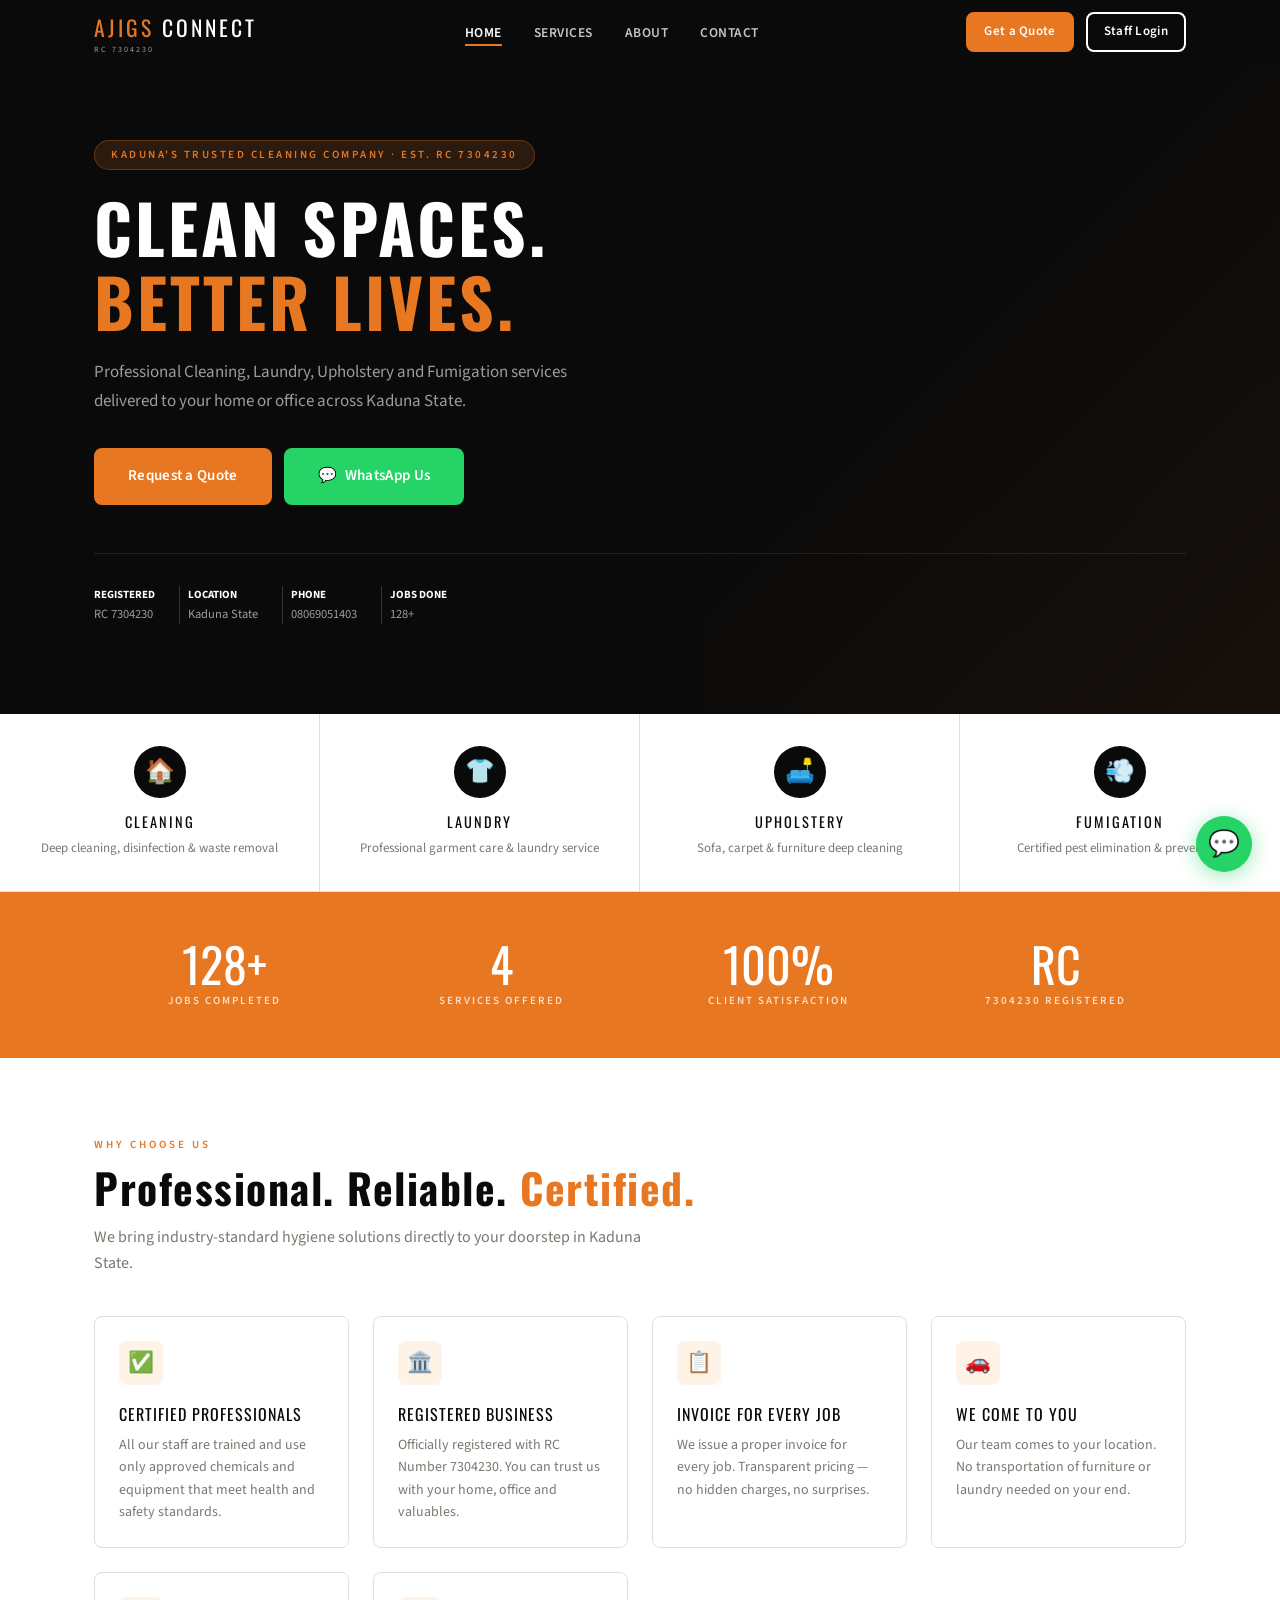
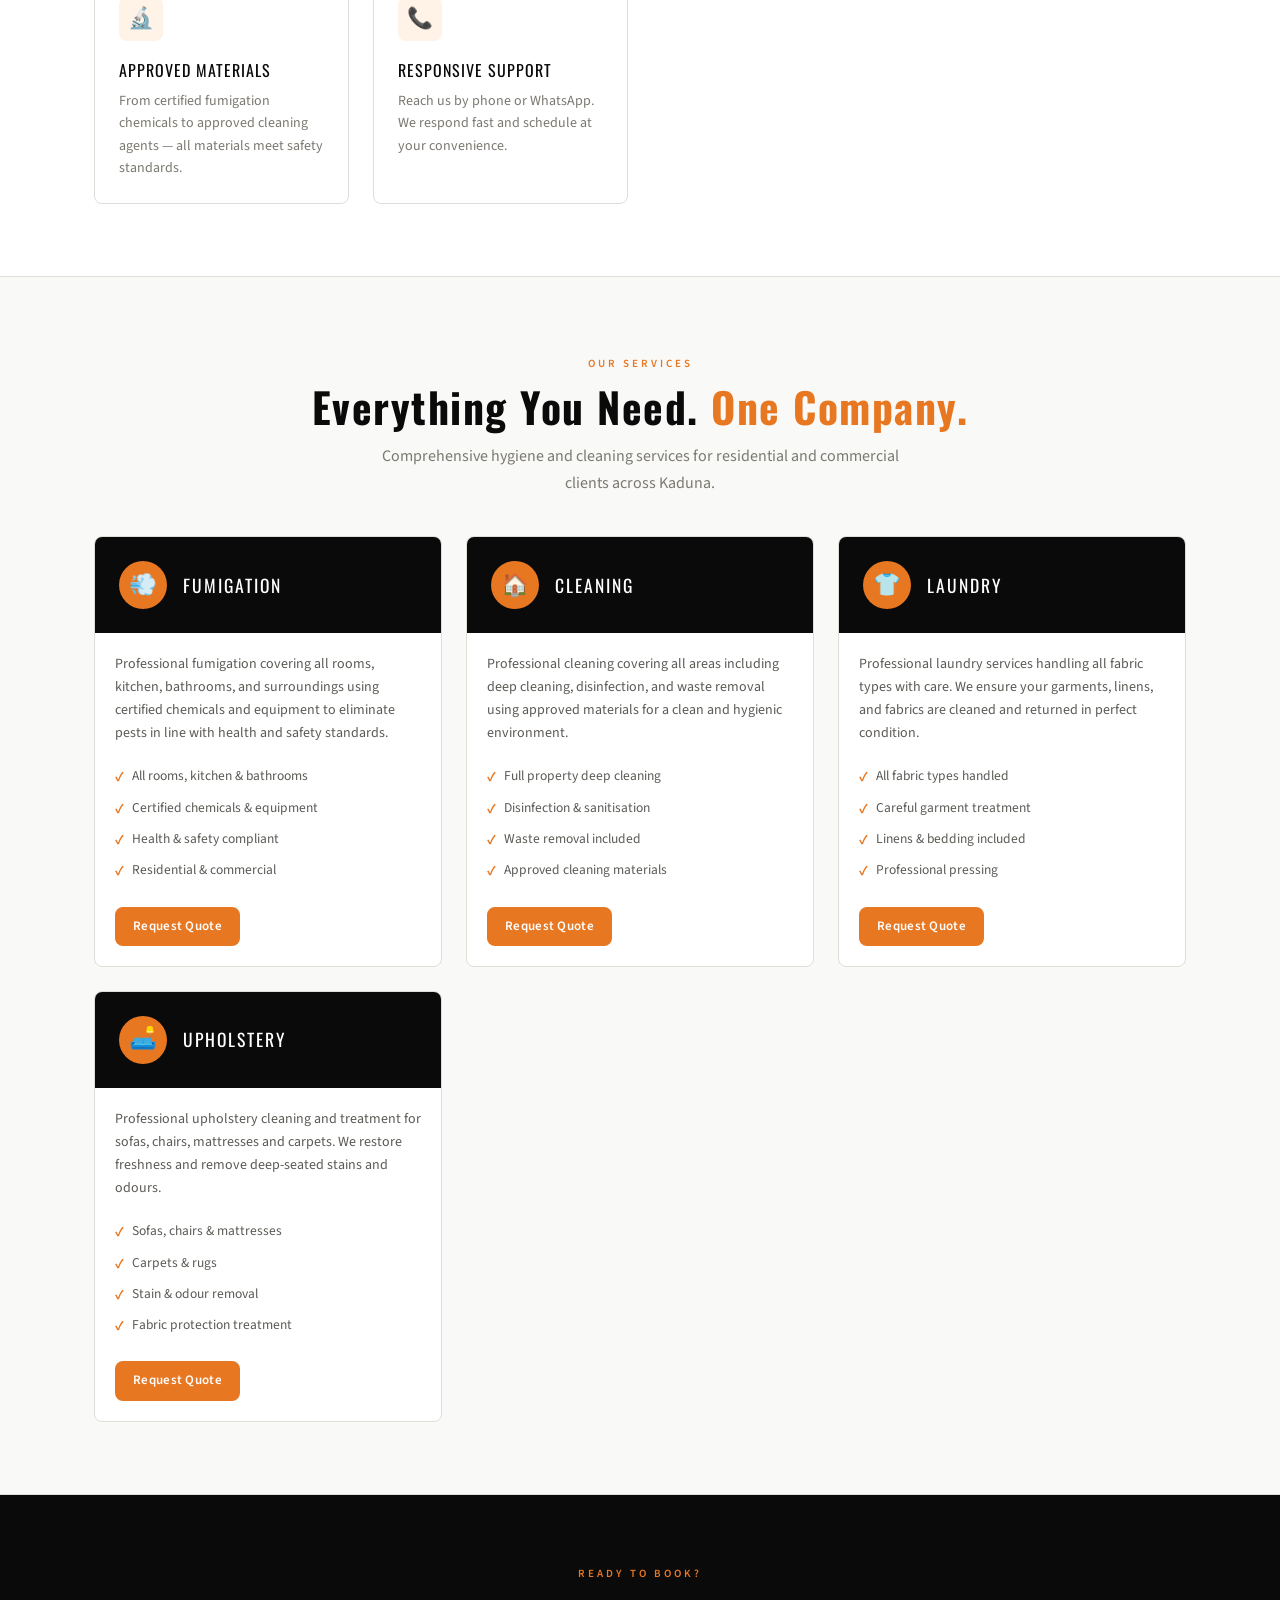
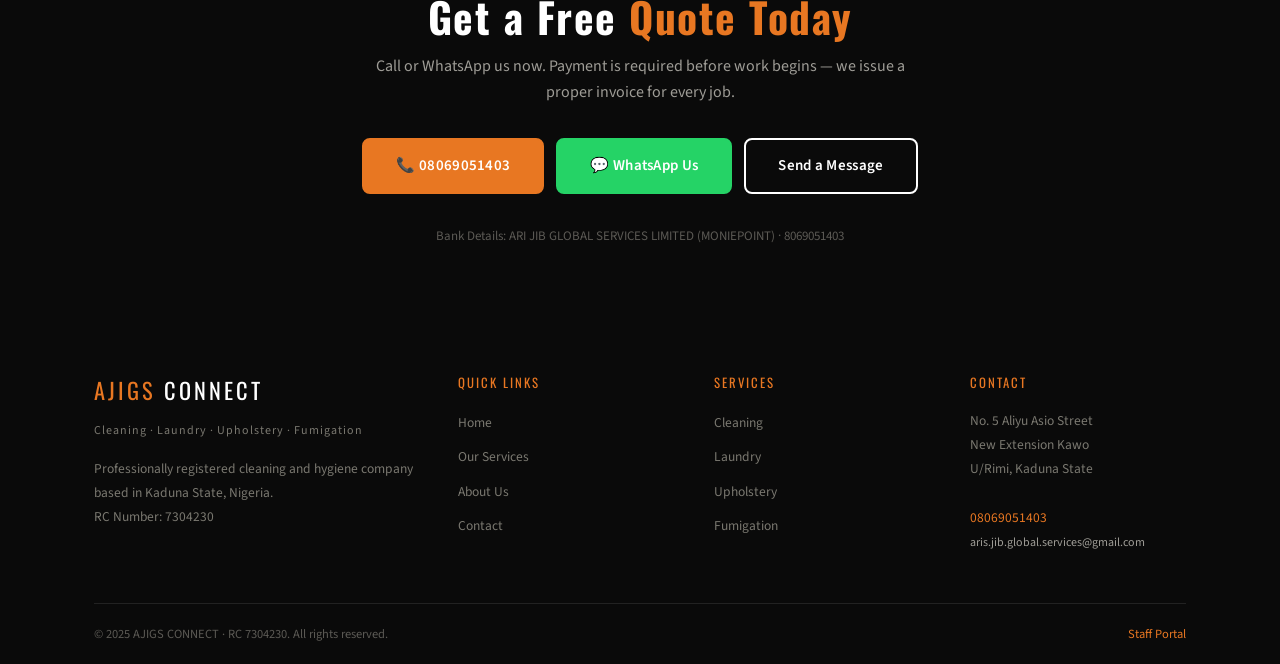
==== index.html @ ed9589b8 "Initial deployment - AJIGS CONNECT full webapp" ====
<!DOCTYPE html>
<html lang="en">
<head>
  <meta charset="UTF-8" />
  <meta name="viewport" content="width=device-width, initial-scale=1.0" />
  <title>AJIGS CONNECT — Cleaning, Laundry, Upholstery & Fumigation | Kaduna</title>
  <meta name="description" content="AJIGS CONNECT — Professional Cleaning, Laundry, Upholstery and Fumigation services in Kaduna State. RC 7304230. Call 08069051403." />
  <meta name="theme-color" content="#0a0a0a" />
  <link rel="manifest" href="manifest.json" />
  <link rel="icon" type="image/png" href="assets/icon-192.png" />
  <link rel="apple-touch-icon" href="assets/icon-192.png" />
  <link rel="stylesheet" href="css/style.css" />
</head>
<body>

  <!-- ===== NAVBAR ===== -->
  <nav class="navbar" id="navbar">
    <div class="navbar-inner">
      <a href="index.html" class="navbar-brand">
        <span>AJIGS</span> CONNECT
        <small>RC 7304230</small>
      </a>
      <ul class="nav-links">
        <li><a href="index.html" class="active">Home</a></li>
        <li><a href="services.html">Services</a></li>
        <li><a href="about.html">About</a></li>
        <li><a href="contact.html">Contact</a></li>
      </ul>
      <div class="nav-actions">
        <a href="contact.html" class="btn btn-primary btn-sm">Get a Quote</a>
        <a href="login.html" class="btn btn-outline btn-sm">Staff Login</a>
      </div>
      <button class="hamburger" id="hamburger" aria-label="Open menu">
        <span></span><span></span><span></span>
      </button>
    </div>
  </nav>

  <!-- Mobile Menu -->
  <div class="mobile-menu" id="mobileMenu">
    <ul>
      <li><a href="index.html">Home</a></li>
      <li><a href="services.html">Services</a></li>
      <li><a href="about.html">About Us</a></li>
      <li><a href="contact.html">Contact</a></li>
      <li><a href="login.html">Staff Login</a></li>
    </ul>
    <div style="margin-top:1.5rem;display:flex;gap:.75rem;flex-wrap:wrap;">
      <a href="contact.html" class="btn btn-primary btn-sm">Get a Quote</a>
      <a href="https://wa.me/2348069051403?text=Hello%20AJIGS%20CONNECT%2C%20I%20need%20a%20quote" class="btn btn-wa btn-sm" target="_blank">WhatsApp Us</a>
    </div>
  </div>

  <!-- ===== HERO ===== -->
  <section class="hero">
    <div class="container">
      <div class="hero-eyebrow">Kaduna's Trusted Cleaning Company · Est. RC 7304230</div>
      <h1>CLEAN SPACES.<br><span>BETTER LIVES.</span></h1>
      <p>Professional Cleaning, Laundry, Upholstery and Fumigation services delivered to your home or office across Kaduna State.</p>
      <div class="hero-actions">
        <a href="contact.html" class="btn btn-primary btn-lg">Request a Quote</a>
        <a href="https://wa.me/2348069051403?text=Hello%20AJIGS%20CONNECT%2C%20I%20need%20a%20quote%20for%20your%20services" class="btn btn-wa btn-lg" target="_blank">
          <span>💬</span> WhatsApp Us
        </a>
      </div>
      <div class="hero-badge">
        <div class="hero-badge-item">
          <div><strong>REGISTERED</strong>RC 7304230</div>
        </div>
        <div class="hero-badge-item">
          <div><strong>LOCATION</strong>Kaduna State</div>
        </div>
        <div class="hero-badge-item">
          <div><strong>PHONE</strong>08069051403</div>
        </div>
        <div class="hero-badge-item">
          <div><strong>JOBS DONE</strong>128+</div>
        </div>
      </div>
    </div>
  </section>

  <!-- ===== SERVICES STRIP ===== -->
  <div class="services-strip">
    <a href="services.html" class="strip-item">
      <div class="strip-icon">🏠</div>
      <div class="strip-name">CLEANING</div>
      <div class="strip-desc">Deep cleaning, disinfection & waste removal</div>
    </a>
    <a href="services.html" class="strip-item">
      <div class="strip-icon">👕</div>
      <div class="strip-name">LAUNDRY</div>
      <div class="strip-desc">Professional garment care & laundry service</div>
    </a>
    <a href="services.html" class="strip-item">
      <div class="strip-icon">🛋️</div>
      <div class="strip-name">UPHOLSTERY</div>
      <div class="strip-desc">Sofa, carpet & furniture deep cleaning</div>
    </a>
    <a href="services.html" class="strip-item">
      <div class="strip-icon">💨</div>
      <div class="strip-name">FUMIGATION</div>
      <div class="strip-desc">Certified pest elimination & prevention</div>
    </a>
  </div>

  <!-- ===== STATS BAR ===== -->
  <div class="stats-bar">
    <div class="container">
      <div class="stats-grid">
        <div class="stat-item">
          <div class="stat-num" data-count="128">0</div>
          <div class="stat-label">Jobs Completed</div>
        </div>
        <div class="stat-item">
          <div class="stat-num">4</div>
          <div class="stat-label">Services Offered</div>
        </div>
        <div class="stat-item">
          <div class="stat-num">100%</div>
          <div class="stat-label">Client Satisfaction</div>
        </div>
        <div class="stat-item">
          <div class="stat-num">RC</div>
          <div class="stat-label">7304230 Registered</div>
        </div>
      </div>
    </div>
  </div>

  <!-- ===== WHY CHOOSE US ===== -->
  <section class="section">
    <div class="container">
      <div class="section-eyebrow">Why Choose Us</div>
      <h2 class="section-heading">Professional. Reliable. <span>Certified.</span></h2>
      <p class="section-sub">We bring industry-standard hygiene solutions directly to your doorstep in Kaduna State.</p>
      <div class="why-grid">
        <div class="why-card">
          <div class="why-icon">✅</div>
          <div class="why-title">CERTIFIED PROFESSIONALS</div>
          <p class="why-desc">All our staff are trained and use only approved chemicals and equipment that meet health and safety standards.</p>
        </div>
        <div class="why-card">
          <div class="why-icon">🏛️</div>
          <div class="why-title">REGISTERED BUSINESS</div>
          <p class="why-desc">Officially registered with RC Number 7304230. You can trust us with your home, office and valuables.</p>
        </div>
        <div class="why-card">
          <div class="why-icon">📋</div>
          <div class="why-title">INVOICE FOR EVERY JOB</div>
          <p class="why-desc">We issue a proper invoice for every job. Transparent pricing — no hidden charges, no surprises.</p>
        </div>
        <div class="why-card">
          <div class="why-icon">🚗</div>
          <div class="why-title">WE COME TO YOU</div>
          <p class="why-desc">Our team comes to your location. No transportation of furniture or laundry needed on your end.</p>
        </div>
        <div class="why-card">
          <div class="why-icon">🔬</div>
          <div class="why-title">APPROVED MATERIALS</div>
          <p class="why-desc">From certified fumigation chemicals to approved cleaning agents — all materials meet safety standards.</p>
        </div>
        <div class="why-card">
          <div class="why-icon">📞</div>
          <div class="why-title">RESPONSIVE SUPPORT</div>
          <p class="why-desc">Reach us by phone or WhatsApp. We respond fast and schedule at your convenience.</p>
        </div>
      </div>
    </div>
  </section>

  <!-- ===== SERVICES OVERVIEW ===== -->
  <section class="section" style="background:var(--gray-50);border-top:1px solid var(--gray-200);border-bottom:1px solid var(--gray-200);">
    <div class="container">
      <div class="text-center">
        <div class="section-eyebrow">Our Services</div>
        <h2 class="section-heading">Everything You Need. <span>One Company.</span></h2>
        <p class="section-sub centered">Comprehensive hygiene and cleaning services for residential and commercial clients across Kaduna.</p>
      </div>
      <div class="services-detail-grid">
        <div class="service-card">
          <div class="service-card-top">
            <div class="service-card-icon">💨</div>
            <div class="service-card-name">FUMIGATION</div>
          </div>
          <div class="service-card-body">
            <p>Professional fumigation covering all rooms, kitchen, bathrooms, and surroundings using certified chemicals and equipment to eliminate pests in line with health and safety standards.</p>
            <ul class="service-includes">
              <li>All rooms, kitchen & bathrooms</li>
              <li>Certified chemicals & equipment</li>
              <li>Health & safety compliant</li>
              <li>Residential & commercial</li>
            </ul>
            <a href="contact.html" class="btn btn-primary btn-sm">Request Quote</a>
          </div>
        </div>
        <div class="service-card">
          <div class="service-card-top">
            <div class="service-card-icon">🏠</div>
            <div class="service-card-name">CLEANING</div>
          </div>
          <div class="service-card-body">
            <p>Professional cleaning covering all areas including deep cleaning, disinfection, and waste removal using approved materials for a clean and hygienic environment.</p>
            <ul class="service-includes">
              <li>Full property deep cleaning</li>
              <li>Disinfection & sanitisation</li>
              <li>Waste removal included</li>
              <li>Approved cleaning materials</li>
            </ul>
            <a href="contact.html" class="btn btn-primary btn-sm">Request Quote</a>
          </div>
        </div>
        <div class="service-card">
          <div class="service-card-top">
            <div class="service-card-icon">👕</div>
            <div class="service-card-name">LAUNDRY</div>
          </div>
          <div class="service-card-body">
            <p>Professional laundry services handling all fabric types with care. We ensure your garments, linens, and fabrics are cleaned and returned in perfect condition.</p>
            <ul class="service-includes">
              <li>All fabric types handled</li>
              <li>Careful garment treatment</li>
              <li>Linens & bedding included</li>
              <li>Professional pressing</li>
            </ul>
            <a href="contact.html" class="btn btn-primary btn-sm">Request Quote</a>
          </div>
        </div>
        <div class="service-card">
          <div class="service-card-top">
            <div class="service-card-icon">🛋️</div>
            <div class="service-card-name">UPHOLSTERY</div>
          </div>
          <div class="service-card-body">
            <p>Professional upholstery cleaning and treatment for sofas, chairs, mattresses and carpets. We restore freshness and remove deep-seated stains and odours.</p>
            <ul class="service-includes">
              <li>Sofas, chairs & mattresses</li>
              <li>Carpets & rugs</li>
              <li>Stain & odour removal</li>
              <li>Fabric protection treatment</li>
            </ul>
            <a href="contact.html" class="btn btn-primary btn-sm">Request Quote</a>
          </div>
        </div>
      </div>
    </div>
  </section>

  <!-- ===== CTA BANNER ===== -->
  <section style="background:var(--black);padding:64px 0;">
    <div class="container text-center">
      <div class="section-eyebrow">Ready to Book?</div>
      <h2 class="section-heading" style="color:var(--white);">Get a Free <span>Quote Today</span></h2>
      <p class="section-sub centered" style="color:var(--gray-400);">Call or WhatsApp us now. Payment is required before work begins — we issue a proper invoice for every job.</p>
      <div style="display:flex;gap:12px;justify-content:center;flex-wrap:wrap;margin-top:2rem;">
        <a href="tel:08069051403" class="btn btn-primary btn-lg">📞 08069051403</a>
        <a href="https://wa.me/2348069051403?text=Hello%20AJIGS%20CONNECT%2C%20I%20need%20a%20quote" class="btn btn-wa btn-lg" target="_blank">💬 WhatsApp Us</a>
        <a href="contact.html" class="btn btn-outline btn-lg">Send a Message</a>
      </div>
      <div style="margin-top:2rem;font-size:13px;color:var(--gray-600);">
        Bank Details: ARI JIB GLOBAL SERVICES LIMITED (MONIEPOINT) · 8069051403
      </div>
    </div>
  </section>

  <!-- ===== FOOTER ===== -->
  <footer class="footer">
    <div class="container">
      <div class="footer-grid">
        <div>
          <div class="footer-brand"><span>AJIGS</span> CONNECT</div>
          <div class="footer-tagline">Cleaning · Laundry · Upholstery · Fumigation</div>
          <div class="footer-body">
            Professionally registered cleaning and hygiene company based in Kaduna State, Nigeria.<br>
            RC Number: 7304230
          </div>
        </div>
        <div>
          <div class="footer-title">Quick Links</div>
          <ul class="footer-links">
            <li><a href="index.html">Home</a></li>
            <li><a href="services.html">Our Services</a></li>
            <li><a href="about.html">About Us</a></li>
            <li><a href="contact.html">Contact</a></li>
          </ul>
        </div>
        <div>
          <div class="footer-title">Services</div>
          <ul class="footer-links">
            <li><a href="services.html">Cleaning</a></li>
            <li><a href="services.html">Laundry</a></li>
            <li><a href="services.html">Upholstery</a></li>
            <li><a href="services.html">Fumigation</a></li>
          </ul>
        </div>
        <div>
          <div class="footer-title">Contact</div>
          <div class="footer-body">
            No. 5 Aliyu Asio Street<br>
            New Extension Kawo<br>
            U/Rimi, Kaduna State<br><br>
            <a href="tel:08069051403" style="color:var(--orange);">08069051403</a><br>
            <a href="mailto:aris.jib.global.services@gmail.com" style="color:var(--gray-400);font-size:12px;">aris.jib.global.services@gmail.com</a>
          </div>
        </div>
      </div>
      <div class="footer-bottom">
        <span>© 2025 AJIGS CONNECT · RC 7304230. All rights reserved.</span>
        <span><a href="login.html">Staff Portal</a></span>
      </div>
    </div>
  </footer>

  <!-- WhatsApp FAB -->
  <a href="https://wa.me/2348069051403?text=Hello%20AJIGS%20CONNECT%2C%20I%20need%20a%20quote%20for%20your%20services" class="wa-fab" target="_blank" title="Chat on WhatsApp">💬</a>

  <script src="js/main.js"></script>
  <script src="js/pwa.js"></script>
</body>
</html>
---- css/style.css ----
/* =============================================
   AJIGS CONNECT — style.css
   Public Website Styles
   ============================================= */

@import url('https://fonts.googleapis.com/css2?family=Oswald:wght@400;500;600;700&family=Source+Sans+3:ital,wght@0,300;0,400;0,600;1,400&display=swap');

/* ---- RESET & ROOT ---- */
*, *::before, *::after { margin: 0; padding: 0; box-sizing: border-box; }

:root {
  --black:        #0a0a0a;
  --white:        #ffffff;
  --orange:       #E87722;
  --orange-dark:  #C4611A;
  --orange-light: #FFF3E8;
  --orange-mid:   #FAD4AD;
  --gray-50:      #f9f9f8;
  --gray-100:     #f0efec;
  --gray-200:     #e0ded8;
  --gray-300:     #c8c6bf;
  --gray-400:     #9e9c96;
  --gray-500:     #7a7870;
  --gray-600:     #5c5a55;
  --gray-800:     #2c2b28;
  --success:      #2d7a3a;
  --font-head:    'Oswald', sans-serif;
  --font-body:    'Source Sans 3', sans-serif;
  --radius:       8px;
  --shadow:       0 2px 12px rgba(0,0,0,.08);
  --shadow-lg:    0 8px 32px rgba(0,0,0,.12);
}

html { scroll-behavior: smooth; }

body {
  font-family: var(--font-body);
  background: var(--white);
  color: var(--black);
  font-size: 16px;
  line-height: 1.65;
}

a { color: inherit; text-decoration: none; }
img { display: block; max-width: 100%; }
button { cursor: pointer; border: none; outline: none; font-family: var(--font-body); }

/* ---- UTILITIES ---- */
.container { max-width: 1140px; margin: 0 auto; padding: 0 1.5rem; }
.section    { padding: 72px 0; }
.section-sm { padding: 48px 0; }
.text-center { text-align: center; }
.text-orange { color: var(--orange); }
.text-muted  { color: var(--gray-500); }
.fw-600 { font-weight: 600; }
.mt-1 { margin-top: .5rem; }
.mt-2 { margin-top: 1rem; }
.mt-3 { margin-top: 1.5rem; }
.mt-4 { margin-top: 2rem; }
.mb-1 { margin-bottom: .5rem; }
.mb-2 { margin-bottom: 1rem; }
.mb-3 { margin-bottom: 1.5rem; }
.d-flex { display: flex; }
.align-center { align-items: center; }
.justify-between { justify-content: space-between; }
.gap-1 { gap: .5rem; }
.gap-2 { gap: 1rem; }
.gap-3 { gap: 1.5rem; }
.d-none { display: none !important; }

/* ---- BUTTONS ---- */
.btn {
  display: inline-flex;
  align-items: center;
  gap: 8px;
  padding: 11px 24px;
  border-radius: var(--radius);
  font-size: 14px;
  font-weight: 600;
  letter-spacing: .3px;
  transition: all .18s ease;
  border: 2px solid transparent;
  cursor: pointer;
  font-family: var(--font-body);
}
.btn-primary {
  background: var(--orange);
  color: var(--white);
  border-color: var(--orange);
}
.btn-primary:hover {
  background: var(--orange-dark);
  border-color: var(--orange-dark);
  transform: translateY(-1px);
  box-shadow: 0 4px 16px rgba(232,119,34,.35);
}
.btn-outline {
  background: transparent;
  color: var(--white);
  border-color: var(--white);
}
.btn-outline:hover {
  background: var(--white);
  color: var(--black);
}
.btn-outline-dark {
  background: transparent;
  color: var(--black);
  border-color: var(--gray-300);
}
.btn-outline-dark:hover {
  background: var(--gray-100);
}
.btn-sm { padding: 7px 16px; font-size: 13px; }
.btn-lg { padding: 14px 32px; font-size: 15px; }
.btn-wa {
  background: #25D366;
  color: #fff;
  border-color: #25D366;
}
.btn-wa:hover { background: #1ebe5d; border-color: #1ebe5d; }

/* ---- SECTION LABEL / HEADING ---- */
.section-eyebrow {
  display: inline-block;
  font-size: 11px;
  font-weight: 600;
  letter-spacing: 3px;
  text-transform: uppercase;
  color: var(--orange);
  margin-bottom: 10px;
}
.section-heading {
  font-family: var(--font-head);
  font-size: clamp(1.8rem, 4vw, 2.6rem);
  letter-spacing: 1.5px;
  line-height: 1.15;
  color: var(--black);
}
.section-heading span { color: var(--orange); }
.section-sub {
  font-size: 16px;
  color: var(--gray-500);
  max-width: 560px;
  margin-top: .75rem;
}
.section-sub.centered { margin: .75rem auto 0; }

/* ---- NAVBAR ---- */
.navbar {
  position: fixed;
  top: 0;
  left: 0;
  right: 0;
  z-index: 999;
  background: var(--black);
  height: 64px;
  display: flex;
  align-items: center;
  transition: box-shadow .3s;
}
.navbar.scrolled {
  box-shadow: 0 2px 20px rgba(0,0,0,.4);
}
.navbar-inner {
  display: flex;
  align-items: center;
  justify-content: space-between;
  width: 100%;
  max-width: 1140px;
  margin: 0 auto;
  padding: 0 1.5rem;
}
.navbar-brand {
  font-family: var(--font-head);
  font-size: 1.35rem;
  letter-spacing: 3px;
  color: var(--white);
}
.navbar-brand span { color: var(--orange); }
.navbar-brand small {
  display: block;
  font-size: 8px;
  letter-spacing: 2px;
  color: var(--gray-400);
  font-family: var(--font-body);
  font-weight: 400;
  line-height: 1;
  margin-top: 1px;
}
.nav-links {
  display: flex;
  align-items: center;
  gap: 2rem;
  list-style: none;
}
.nav-links a {
  font-size: 13.5px;
  font-weight: 600;
  letter-spacing: .5px;
  color: var(--gray-300);
  text-transform: uppercase;
  transition: color .2s;
  position: relative;
  padding-bottom: 4px;
}
.nav-links a::after {
  content: '';
  position: absolute;
  bottom: 0; left: 0;
  width: 0; height: 2px;
  background: var(--orange);
  transition: width .2s;
}
.nav-links a:hover,
.nav-links a.active { color: var(--white); }
.nav-links a:hover::after,
.nav-links a.active::after { width: 100%; }
.nav-actions { display: flex; gap: .75rem; align-items: center; }

/* Mobile menu */
.hamburger {
  display: none;
  flex-direction: column;
  gap: 5px;
  background: none;
  padding: 4px;
}
.hamburger span {
  display: block;
  width: 24px; height: 2px;
  background: var(--white);
  border-radius: 2px;
  transition: .3s;
}
.mobile-menu {
  display: none;
  position: fixed;
  top: 64px; left: 0; right: 0;
  background: var(--black);
  padding: 1.5rem;
  z-index: 998;
  border-top: 1px solid #222;
}
.mobile-menu.open { display: block; }
.mobile-menu ul { list-style: none; }
.mobile-menu li { margin-bottom: 1rem; }
.mobile-menu a {
  color: var(--gray-300);
  font-size: 15px;
  font-weight: 600;
  letter-spacing: .5px;
}

/* ---- HERO ---- */
.hero {
  background: var(--black);
  padding: 140px 0 90px;
  position: relative;
  overflow: hidden;
}
.hero::before {
  content: '';
  position: absolute;
  top: 0; right: 0;
  width: 45%;
  height: 100%;
  background: linear-gradient(135deg, transparent 40%, rgba(232,119,34,.06) 100%);
  pointer-events: none;
}
.hero-eyebrow {
  display: inline-block;
  background: rgba(232,119,34,.15);
  color: var(--orange);
  border: 1px solid rgba(232,119,34,.3);
  padding: 5px 16px;
  border-radius: 20px;
  font-size: 11px;
  font-weight: 600;
  letter-spacing: 2.5px;
  text-transform: uppercase;
  margin-bottom: 1.25rem;
}
.hero h1 {
  font-family: var(--font-head);
  font-size: clamp(2.8rem, 6vw, 4.2rem);
  letter-spacing: 3px;
  line-height: 1.1;
  color: var(--white);
  margin-bottom: 1.25rem;
}
.hero h1 span { color: var(--orange); }
.hero p {
  font-size: 17px;
  color: var(--gray-400);
  max-width: 520px;
  margin-bottom: 2rem;
  line-height: 1.7;
}
.hero-actions { display: flex; gap: 12px; flex-wrap: wrap; }
.hero-badge {
  display: flex;
  align-items: center;
  gap: 8px;
  margin-top: 3rem;
  padding-top: 2rem;
  border-top: 1px solid #222;
}
.hero-badge-item {
  display: flex;
  align-items: center;
  gap: 8px;
  font-size: 12.5px;
  color: var(--gray-400);
  padding-right: 1.5rem;
  border-right: 1px solid #333;
}
.hero-badge-item:last-child { border-right: none; }
.hero-badge-item strong { color: var(--white); display: block; font-size: 11px; }

/* ---- SERVICE STRIP ---- */
.services-strip {
  display: grid;
  grid-template-columns: repeat(4, 1fr);
  border-bottom: 1px solid var(--gray-200);
}
.strip-item {
  padding: 2rem 1.5rem;
  text-align: center;
  border-right: 1px solid var(--gray-200);
  transition: background .2s;
  cursor: default;
}
.strip-item:last-child { border-right: none; }
.strip-item:hover { background: var(--orange-light); }
.strip-icon {
  width: 52px; height: 52px;
  background: var(--black);
  border-radius: 50%;
  display: flex;
  align-items: center;
  justify-content: center;
  margin: 0 auto 12px;
  font-size: 1.5rem;
  transition: background .2s;
}
.strip-item:hover .strip-icon { background: var(--orange); }
.strip-name {
  font-family: var(--font-head);
  font-size: .9rem;
  letter-spacing: 2px;
  margin-bottom: 5px;
}
.strip-desc {
  font-size: 13px;
  color: var(--gray-500);
  line-height: 1.5;
}

/* ---- STATS BAR ---- */
.stats-bar {
  background: var(--orange);
  padding: 48px 0;
}
.stats-grid {
  display: grid;
  grid-template-columns: repeat(4, 1fr);
  text-align: center;
  gap: 1rem;
}
.stat-item {}
.stat-num {
  font-family: var(--font-head);
  font-size: 3rem;
  color: var(--white);
  line-height: 1;
  margin-bottom: 4px;
}
.stat-label {
  font-size: 11px;
  letter-spacing: 2px;
  text-transform: uppercase;
  color: rgba(255,255,255,.75);
  font-weight: 600;
}

/* ---- WHY CHOOSE US ---- */
.why-grid {
  display: grid;
  grid-template-columns: repeat(auto-fit, minmax(240px, 1fr));
  gap: 1.5rem;
  margin-top: 2.5rem;
}
.why-card {
  background: var(--white);
  border: 1px solid var(--gray-200);
  border-radius: var(--radius);
  padding: 1.5rem;
  transition: box-shadow .2s, transform .2s;
}
.why-card:hover {
  box-shadow: var(--shadow-lg);
  transform: translateY(-3px);
}
.why-icon {
  width: 44px; height: 44px;
  background: var(--orange-light);
  border-radius: var(--radius);
  display: flex;
  align-items: center;
  justify-content: center;
  font-size: 1.3rem;
  margin-bottom: 1rem;
}
.why-title {
  font-family: var(--font-head);
  font-size: 1rem;
  letter-spacing: 1px;
  margin-bottom: 6px;
}
.why-desc {
  font-size: 14px;
  color: var(--gray-500);
  line-height: 1.6;
}

/* ---- SERVICES DETAIL ---- */
.services-detail-grid {
  display: grid;
  grid-template-columns: repeat(auto-fit, minmax(260px, 1fr));
  gap: 1.5rem;
  margin-top: 2.5rem;
}
.service-card {
  background: var(--white);
  border: 1px solid var(--gray-200);
  border-radius: var(--radius);
  overflow: hidden;
  transition: box-shadow .2s, transform .2s;
}
.service-card:hover {
  box-shadow: var(--shadow-lg);
  transform: translateY(-3px);
}
.service-card-top {
  background: var(--black);
  padding: 1.5rem;
  display: flex;
  align-items: center;
  gap: 1rem;
}
.service-card-icon {
  width: 48px; height: 48px;
  background: var(--orange);
  border-radius: 50%;
  display: flex;
  align-items: center;
  justify-content: center;
  font-size: 1.4rem;
  flex-shrink: 0;
}
.service-card-name {
  font-family: var(--font-head);
  font-size: 1.1rem;
  letter-spacing: 2px;
  color: var(--white);
}
.service-card-body {
  padding: 1.25rem;
}
.service-card-body p {
  font-size: 14px;
  color: var(--gray-600);
  line-height: 1.65;
  margin-bottom: 1rem;
}
.service-includes {
  list-style: none;
  margin-bottom: 1.25rem;
}
.service-includes li {
  font-size: 13.5px;
  color: var(--gray-600);
  padding: 4px 0;
  display: flex;
  align-items: flex-start;
  gap: 8px;
}
.service-includes li::before {
  content: '✓';
  color: var(--orange);
  font-weight: 700;
  flex-shrink: 0;
  margin-top: 1px;
}

/* ---- PAGE HERO (inner pages) ---- */
.page-hero {
  background: var(--black);
  padding: 110px 0 60px;
  text-align: center;
}
.page-hero h1 {
  font-family: var(--font-head);
  font-size: clamp(2rem, 5vw, 3rem);
  letter-spacing: 3px;
  color: var(--white);
}
.page-hero h1 span { color: var(--orange); }
.page-hero p {
  font-size: 16px;
  color: var(--gray-400);
  margin-top: .75rem;
}
.breadcrumb {
  font-size: 12.5px;
  color: var(--gray-500);
  margin-bottom: .75rem;
}
.breadcrumb a { color: var(--orange); }
.breadcrumb span { margin: 0 6px; }

/* ---- ABOUT PAGE ---- */
.about-grid {
  display: grid;
  grid-template-columns: 1fr 1fr;
  gap: 4rem;
  align-items: center;
}
.about-image-wrap {
  background: var(--gray-100);
  border-radius: var(--radius);
  aspect-ratio: 4/3;
  display: flex;
  align-items: center;
  justify-content: center;
  font-size: 6rem;
  color: var(--gray-300);
  position: relative;
  overflow: hidden;
}
.about-image-wrap::after {
  content: '';
  position: absolute;
  bottom: 0; left: 0; right: 0;
  height: 4px;
  background: var(--orange);
}
.about-badge {
  display: flex;
  align-items: center;
  gap: 12px;
  background: var(--orange-light);
  border: 1px solid var(--orange-mid);
  border-radius: var(--radius);
  padding: 12px 16px;
  margin-top: 1.5rem;
}
.about-badge-icon {
  font-size: 1.5rem;
  flex-shrink: 0;
}
.about-badge-text {
  font-size: 13.5px;
  color: var(--gray-800);
  font-weight: 600;
}
.mv-grid {
  display: grid;
  grid-template-columns: 1fr 1fr;
  gap: 1.5rem;
  margin-top: 2rem;
}
.mv-card {
  background: var(--gray-50);
  border: 1px solid var(--gray-200);
  border-radius: var(--radius);
  padding: 1.5rem;
  border-top: 3px solid var(--orange);
}
.mv-title {
  font-family: var(--font-head);
  font-size: .95rem;
  letter-spacing: 1.5px;
  color: var(--orange);
  margin-bottom: 8px;
}
.company-details-table {
  width: 100%;
  border-collapse: collapse;
  font-size: 14px;
}
.company-details-table td {
  padding: 10px 12px;
  border-bottom: 1px solid var(--gray-100);
}
.company-details-table td:first-child {
  color: var(--gray-500);
  font-weight: 600;
  width: 40%;
}

/* ---- CONTACT PAGE ---- */
.contact-grid {
  display: grid;
  grid-template-columns: 1fr 1fr;
  gap: 3rem;
}
.contact-form-card {
  background: var(--white);
  border: 1px solid var(--gray-200);
  border-radius: var(--radius);
  padding: 2rem;
  box-shadow: var(--shadow);
}
.contact-info-list {
  display: flex;
  flex-direction: column;
  gap: 1rem;
}
.contact-info-item {
  display: flex;
  align-items: flex-start;
  gap: 14px;
  background: var(--gray-50);
  border: 1px solid var(--gray-200);
  border-radius: var(--radius);
  padding: 1.1rem 1.25rem;
}
.contact-info-icon {
  width: 40px; height: 40px;
  background: var(--orange);
  border-radius: 50%;
  display: flex;
  align-items: center;
  justify-content: center;
  font-size: 1.1rem;
  flex-shrink: 0;
}
.contact-info-title {
  font-size: 11.5px;
  font-weight: 700;
  text-transform: uppercase;
  letter-spacing: 1px;
  color: var(--gray-400);
  margin-bottom: 3px;
}
.contact-info-val {
  font-size: 14.5px;
  color: var(--black);
  font-weight: 600;
}
.contact-info-sub {
  font-size: 13px;
  color: var(--gray-500);
  margin-top: 2px;
}

/* ---- FORM ELEMENTS ---- */
.form-group { margin-bottom: 1.1rem; }
.form-label {
  display: block;
  font-size: 12px;
  font-weight: 700;
  letter-spacing: .8px;
  text-transform: uppercase;
  color: var(--gray-600);
  margin-bottom: 5px;
}
.form-control {
  width: 100%;
  padding: 10px 13px;
  border: 1px solid var(--gray-200);
  border-radius: var(--radius);
  font-size: 14.5px;
  font-family: var(--font-body);
  background: var(--white);
  color: var(--black);
  transition: border-color .15s, box-shadow .15s;
  appearance: none;
}
.form-control:focus {
  outline: none;
  border-color: var(--orange);
  box-shadow: 0 0 0 3px rgba(232,119,34,.12);
}
.form-control::placeholder { color: var(--gray-300); }
textarea.form-control { resize: vertical; min-height: 110px; }
select.form-control { cursor: pointer; }
.form-row {
  display: grid;
  grid-template-columns: 1fr 1fr;
  gap: 1rem;
}
.alert {
  padding: 11px 15px;
  border-radius: var(--radius);
  font-size: 14px;
  margin-bottom: 1rem;
}
.alert-success {
  background: #e8f5ea;
  color: #2d7a3a;
  border: 1px solid #b8dfbe;
}
.alert-danger {
  background: #fdf0ef;
  color: #c0392b;
  border: 1px solid #f5c6c2;
}

/* ---- FOOTER ---- */
.footer {
  background: var(--black);
  color: var(--gray-400);
  padding: 60px 0 0;
}
.footer-grid {
  display: grid;
  grid-template-columns: 1.5fr 1fr 1fr 1fr;
  gap: 2.5rem;
  padding-bottom: 3rem;
  border-bottom: 1px solid #222;
}
.footer-brand {
  font-family: var(--font-head);
  font-size: 1.4rem;
  letter-spacing: 3px;
  color: var(--white);
  margin-bottom: .75rem;
}
.footer-brand span { color: var(--orange); }
.footer-tagline {
  font-size: 12px;
  letter-spacing: 1px;
  color: var(--gray-500);
  margin-bottom: 1rem;
}
.footer-body {
  font-size: 13.5px;
  line-height: 1.8;
  color: var(--gray-500);
}
.footer-title {
  font-family: var(--font-head);
  font-size: .8rem;
  letter-spacing: 2px;
  color: var(--orange);
  margin-bottom: 1rem;
  text-transform: uppercase;
}
.footer-links { list-style: none; }
.footer-links li { margin-bottom: .5rem; }
.footer-links a {
  font-size: 13.5px;
  color: var(--gray-500);
  transition: color .2s;
}
.footer-links a:hover { color: var(--white); }
.footer-bottom {
  display: flex;
  align-items: center;
  justify-content: space-between;
  padding: 1.25rem 0;
  font-size: 12.5px;
  color: var(--gray-600);
}
.footer-bottom a { color: var(--orange); }

/* ---- WHATSAPP FAB ---- */
.wa-fab {
  position: fixed;
  bottom: 28px;
  right: 28px;
  width: 56px;
  height: 56px;
  background: #25D366;
  border-radius: 50%;
  display: flex;
  align-items: center;
  justify-content: center;
  font-size: 1.6rem;
  box-shadow: 0 4px 20px rgba(37,211,102,.45);
  transition: transform .2s, box-shadow .2s;
  z-index: 990;
  text-decoration: none;
}
.wa-fab:hover {
  transform: scale(1.1);
  box-shadow: 0 6px 28px rgba(37,211,102,.55);
}
.wa-fab::after {
  content: 'Chat on WhatsApp';
  position: absolute;
  right: 64px;
  background: var(--black);
  color: var(--white);
  font-size: 12px;
  white-space: nowrap;
  padding: 5px 12px;
  border-radius: 4px;
  opacity: 0;
  pointer-events: none;
  transition: opacity .2s;
}
.wa-fab:hover::after { opacity: 1; }

/* ---- RESPONSIVE ---- */
@media (max-width: 900px) {
  .nav-links, .nav-actions { display: none; }
  .hamburger { display: flex; }
  .about-grid, .contact-grid { grid-template-columns: 1fr; }
  .footer-grid { grid-template-columns: 1fr 1fr; }
  .services-strip { grid-template-columns: 1fr 1fr; }
  .stats-grid { grid-template-columns: 1fr 1fr; }
  .mv-grid { grid-template-columns: 1fr; }
}
@media (max-width: 600px) {
  .services-strip { grid-template-columns: 1fr; }
  .stats-grid { grid-template-columns: 1fr 1fr; }
  .footer-grid { grid-template-columns: 1fr; }
  .form-row { grid-template-columns: 1fr; }
  .hero { padding: 110px 0 60px; }
  .section { padding: 50px 0; }
  .hero h1 { font-size: 2.5rem; }
}
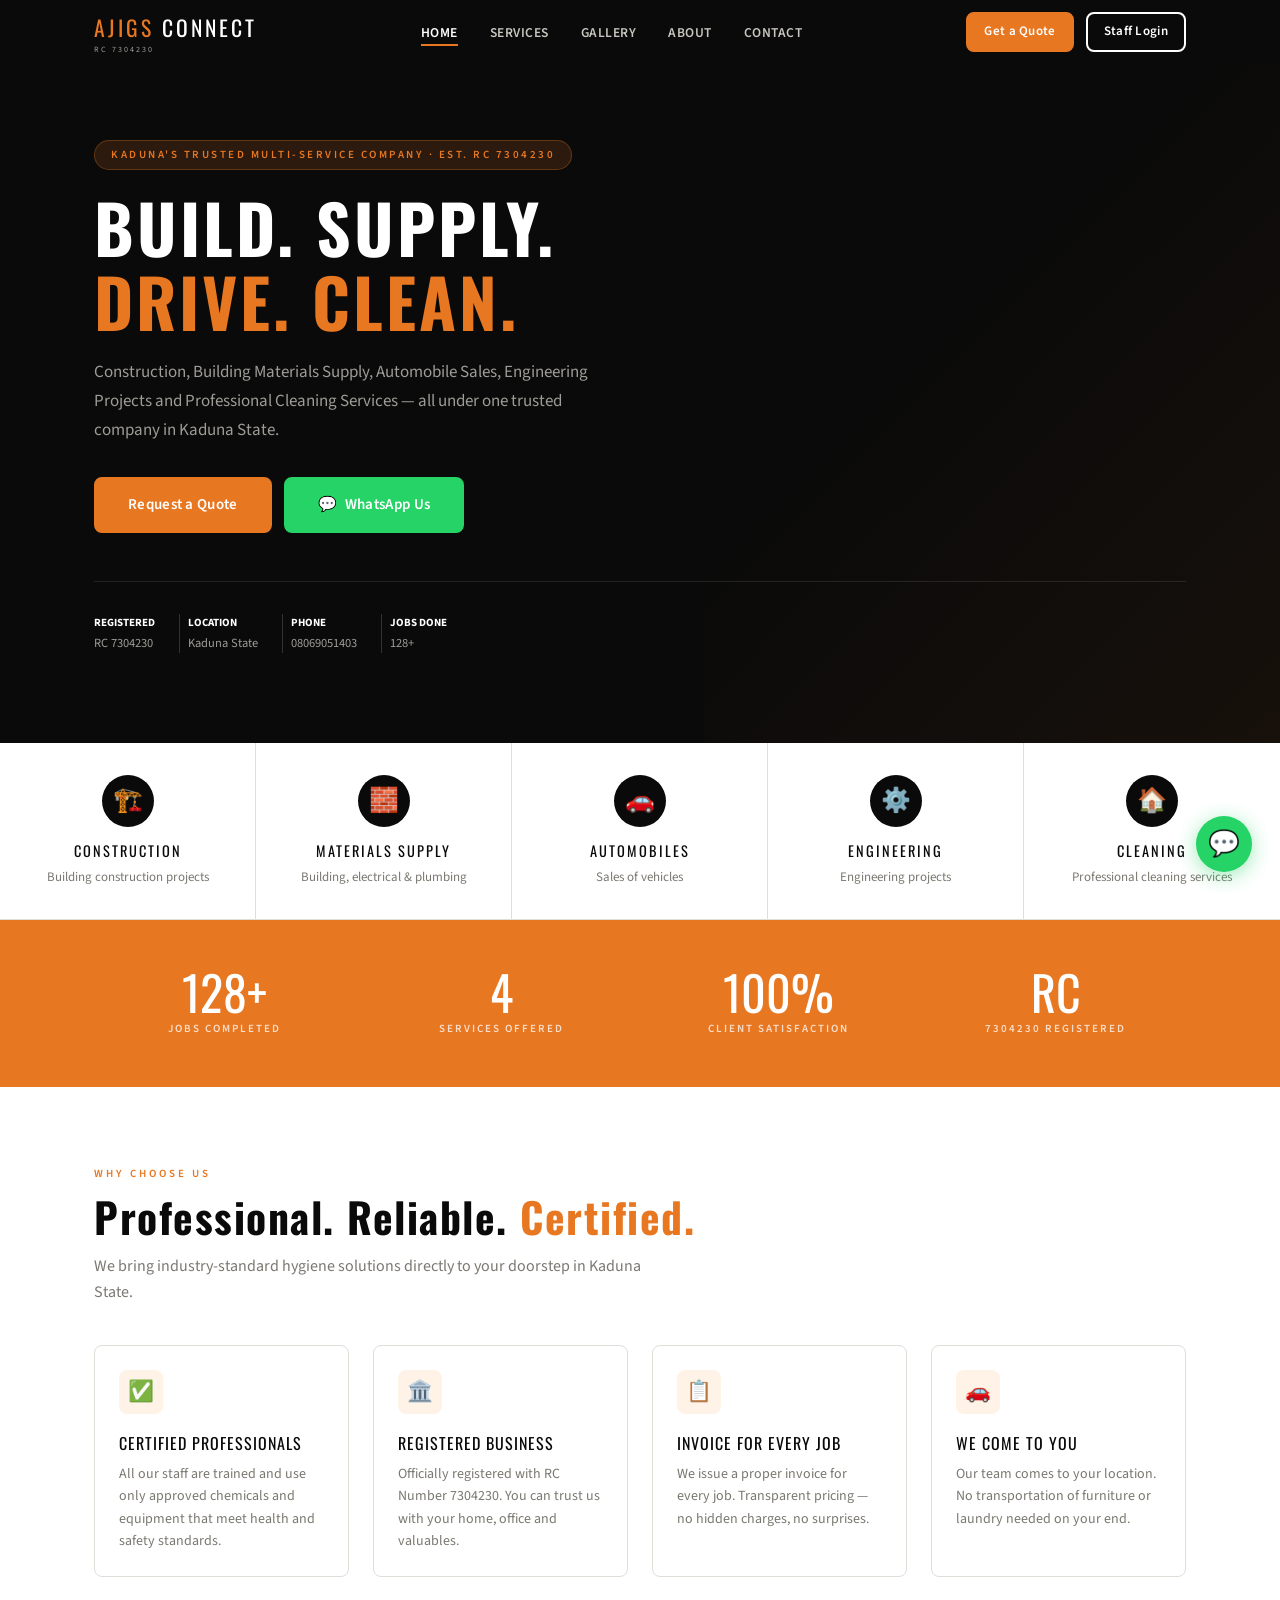
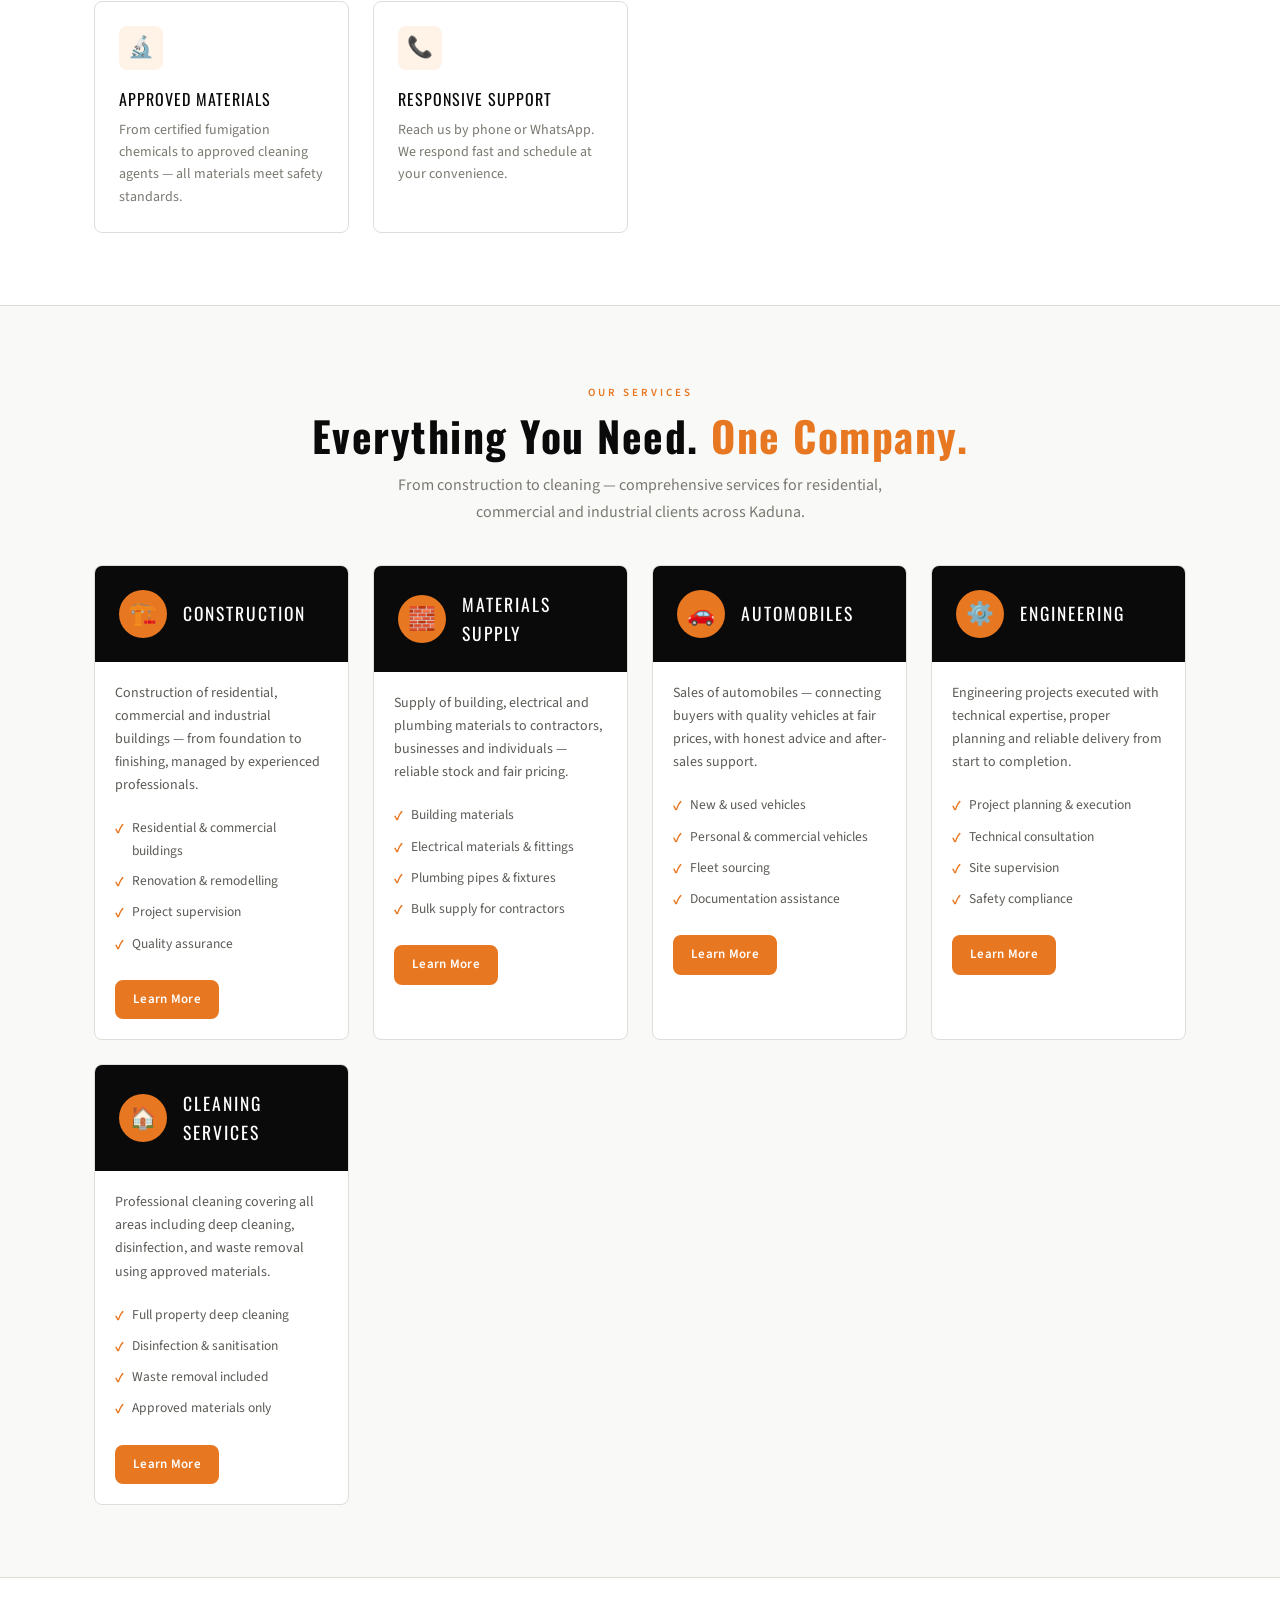
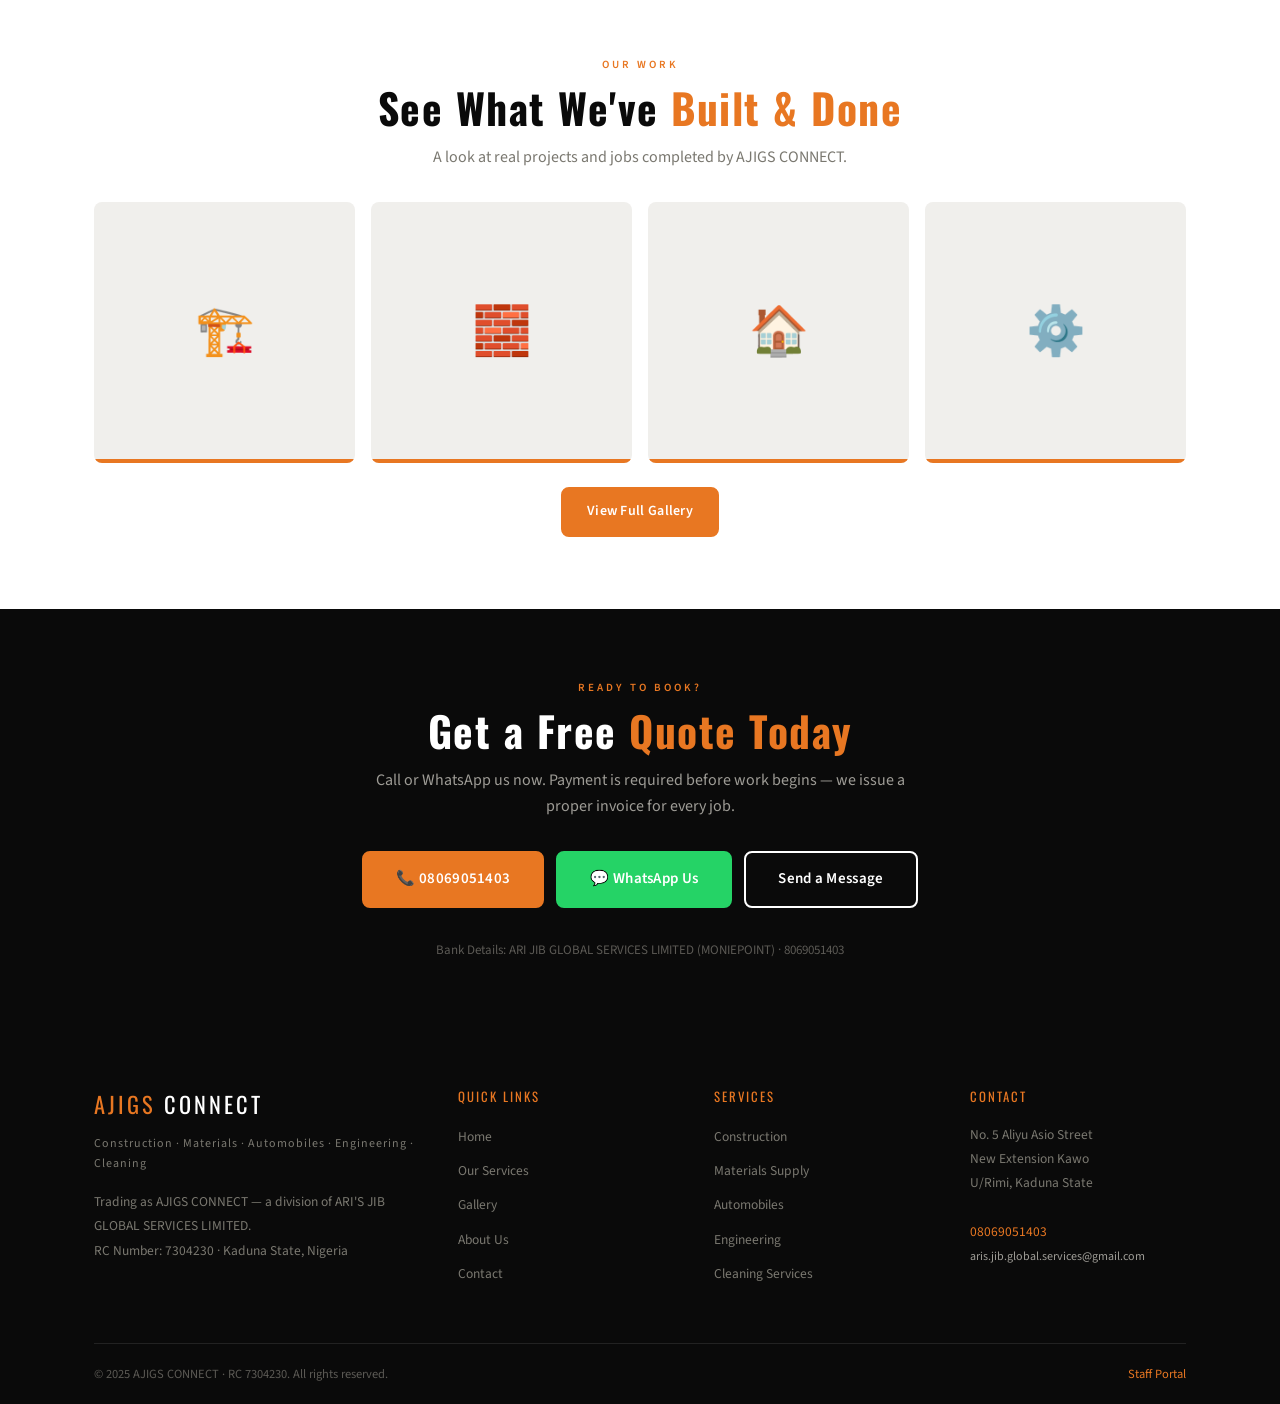
==== commit e5a6604b: "Rebrand to 5 new services + add gallery feature" ====
--- a/index.html
+++ b/index.html
@@ -3,8 +3,8 @@
 <head>
   <meta charset="UTF-8" />
   <meta name="viewport" content="width=device-width, initial-scale=1.0" />
-  <title>AJIGS CONNECT — Cleaning, Laundry, Upholstery & Fumigation | Kaduna</title>
-  <meta name="description" content="AJIGS CONNECT — Professional Cleaning, Laundry, Upholstery and Fumigation services in Kaduna State. RC 7304230. Call 08069051403." />
+  <title>AJIGS CONNECT — Construction, Materials, Automobiles, Engineering & Cleaning | Kaduna</title>
+  <meta name="description" content="AJIGS CONNECT — Construction, Building Materials Supply, Automobile Sales, Engineering Projects and Cleaning Services in Kaduna State. RC 7304230. Call 08069051403." />
   <meta name="theme-color" content="#0a0a0a" />
   <link rel="manifest" href="manifest.json" />
   <link rel="icon" type="image/png" href="assets/icon-192.png" />
@@ -23,6 +23,7 @@
       <ul class="nav-links">
         <li><a href="index.html" class="active">Home</a></li>
         <li><a href="services.html">Services</a></li>
+        <li><a href="gallery.html">Gallery</a></li>
         <li><a href="about.html">About</a></li>
         <li><a href="contact.html">Contact</a></li>
       </ul>
@@ -41,6 +42,7 @@
     <ul>
       <li><a href="index.html">Home</a></li>
       <li><a href="services.html">Services</a></li>
+      <li><a href="gallery.html">Gallery</a></li>
       <li><a href="about.html">About Us</a></li>
       <li><a href="contact.html">Contact</a></li>
       <li><a href="login.html">Staff Login</a></li>
@@ -54,9 +56,9 @@
   <!-- ===== HERO ===== -->
   <section class="hero">
     <div class="container">
-      <div class="hero-eyebrow">Kaduna's Trusted Cleaning Company · Est. RC 7304230</div>
-      <h1>CLEAN SPACES.<br><span>BETTER LIVES.</span></h1>
-      <p>Professional Cleaning, Laundry, Upholstery and Fumigation services delivered to your home or office across Kaduna State.</p>
+      <div class="hero-eyebrow">Kaduna's Trusted Multi-Service Company · Est. RC 7304230</div>
+      <h1>BUILD. SUPPLY.<br><span>DRIVE. CLEAN.</span></h1>
+      <p>Construction, Building Materials Supply, Automobile Sales, Engineering Projects and Professional Cleaning Services — all under one trusted company in Kaduna State.</p>
       <div class="hero-actions">
         <a href="contact.html" class="btn btn-primary btn-lg">Request a Quote</a>
         <a href="https://wa.me/2348069051403?text=Hello%20AJIGS%20CONNECT%2C%20I%20need%20a%20quote%20for%20your%20services" class="btn btn-wa btn-lg" target="_blank">
@@ -81,26 +83,31 @@
   </section>
 
   <!-- ===== SERVICES STRIP ===== -->
-  <div class="services-strip">
-    <a href="services.html" class="strip-item">
+  <div class="services-strip" style="grid-template-columns:repeat(5,1fr);">
+    <a href="services.html#construction" class="strip-item">
+      <div class="strip-icon">🏗️</div>
+      <div class="strip-name">CONSTRUCTION</div>
+      <div class="strip-desc">Building construction projects</div>
+    </a>
+    <a href="services.html#materials" class="strip-item">
+      <div class="strip-icon">🧱</div>
+      <div class="strip-name">MATERIALS SUPPLY</div>
+      <div class="strip-desc">Building, electrical & plumbing</div>
+    </a>
+    <a href="services.html#automobiles" class="strip-item">
+      <div class="strip-icon">🚗</div>
+      <div class="strip-name">AUTOMOBILES</div>
+      <div class="strip-desc">Sales of vehicles</div>
+    </a>
+    <a href="services.html#engineering" class="strip-item">
+      <div class="strip-icon">⚙️</div>
+      <div class="strip-name">ENGINEERING</div>
+      <div class="strip-desc">Engineering projects</div>
+    </a>
+    <a href="services.html#cleaning" class="strip-item">
       <div class="strip-icon">🏠</div>
       <div class="strip-name">CLEANING</div>
-      <div class="strip-desc">Deep cleaning, disinfection & waste removal</div>
-    </a>
-    <a href="services.html" class="strip-item">
-      <div class="strip-icon">👕</div>
-      <div class="strip-name">LAUNDRY</div>
-      <div class="strip-desc">Professional garment care & laundry service</div>
-    </a>
-    <a href="services.html" class="strip-item">
-      <div class="strip-icon">🛋️</div>
-      <div class="strip-name">UPHOLSTERY</div>
-      <div class="strip-desc">Sofa, carpet & furniture deep cleaning</div>
-    </a>
-    <a href="services.html" class="strip-item">
-      <div class="strip-icon">💨</div>
-      <div class="strip-name">FUMIGATION</div>
-      <div class="strip-desc">Certified pest elimination & prevention</div>
+      <div class="strip-desc">Professional cleaning services</div>
     </a>
   </div>
 
@@ -175,73 +182,109 @@
       <div class="text-center">
         <div class="section-eyebrow">Our Services</div>
         <h2 class="section-heading">Everything You Need. <span>One Company.</span></h2>
-        <p class="section-sub centered">Comprehensive hygiene and cleaning services for residential and commercial clients across Kaduna.</p>
-      </div>
-      <div class="services-detail-grid">
-        <div class="service-card">
-          <div class="service-card-top">
-            <div class="service-card-icon">💨</div>
-            <div class="service-card-name">FUMIGATION</div>
-          </div>
-          <div class="service-card-body">
-            <p>Professional fumigation covering all rooms, kitchen, bathrooms, and surroundings using certified chemicals and equipment to eliminate pests in line with health and safety standards.</p>
-            <ul class="service-includes">
-              <li>All rooms, kitchen & bathrooms</li>
-              <li>Certified chemicals & equipment</li>
-              <li>Health & safety compliant</li>
-              <li>Residential & commercial</li>
-            </ul>
-            <a href="contact.html" class="btn btn-primary btn-sm">Request Quote</a>
+        <p class="section-sub centered">From construction to cleaning — comprehensive services for residential, commercial and industrial clients across Kaduna.</p>
+      </div>
+      <div class="services-detail-grid" style="grid-template-columns:repeat(auto-fit,minmax(220px,1fr));">
+        <div class="service-card">
+          <div class="service-card-top">
+            <div class="service-card-icon">🏗️</div>
+            <div class="service-card-name">CONSTRUCTION</div>
+          </div>
+          <div class="service-card-body">
+            <p>Construction of residential, commercial and industrial buildings — from foundation to finishing, managed by experienced professionals.</p>
+            <ul class="service-includes">
+              <li>Residential & commercial buildings</li>
+              <li>Renovation & remodelling</li>
+              <li>Project supervision</li>
+              <li>Quality assurance</li>
+            </ul>
+            <a href="services.html#construction" class="btn btn-primary btn-sm">Learn More</a>
+          </div>
+        </div>
+        <div class="service-card">
+          <div class="service-card-top">
+            <div class="service-card-icon">🧱</div>
+            <div class="service-card-name">MATERIALS SUPPLY</div>
+          </div>
+          <div class="service-card-body">
+            <p>Supply of building, electrical and plumbing materials to contractors, businesses and individuals — reliable stock and fair pricing.</p>
+            <ul class="service-includes">
+              <li>Building materials</li>
+              <li>Electrical materials & fittings</li>
+              <li>Plumbing pipes & fixtures</li>
+              <li>Bulk supply for contractors</li>
+            </ul>
+            <a href="services.html#materials" class="btn btn-primary btn-sm">Learn More</a>
+          </div>
+        </div>
+        <div class="service-card">
+          <div class="service-card-top">
+            <div class="service-card-icon">🚗</div>
+            <div class="service-card-name">AUTOMOBILES</div>
+          </div>
+          <div class="service-card-body">
+            <p>Sales of automobiles — connecting buyers with quality vehicles at fair prices, with honest advice and after-sales support.</p>
+            <ul class="service-includes">
+              <li>New & used vehicles</li>
+              <li>Personal & commercial vehicles</li>
+              <li>Fleet sourcing</li>
+              <li>Documentation assistance</li>
+            </ul>
+            <a href="services.html#automobiles" class="btn btn-primary btn-sm">Learn More</a>
+          </div>
+        </div>
+        <div class="service-card">
+          <div class="service-card-top">
+            <div class="service-card-icon">⚙️</div>
+            <div class="service-card-name">ENGINEERING</div>
+          </div>
+          <div class="service-card-body">
+            <p>Engineering projects executed with technical expertise, proper planning and reliable delivery from start to completion.</p>
+            <ul class="service-includes">
+              <li>Project planning & execution</li>
+              <li>Technical consultation</li>
+              <li>Site supervision</li>
+              <li>Safety compliance</li>
+            </ul>
+            <a href="services.html#engineering" class="btn btn-primary btn-sm">Learn More</a>
           </div>
         </div>
         <div class="service-card">
           <div class="service-card-top">
             <div class="service-card-icon">🏠</div>
-            <div class="service-card-name">CLEANING</div>
-          </div>
-          <div class="service-card-body">
-            <p>Professional cleaning covering all areas including deep cleaning, disinfection, and waste removal using approved materials for a clean and hygienic environment.</p>
+            <div class="service-card-name">CLEANING SERVICES</div>
+          </div>
+          <div class="service-card-body">
+            <p>Professional cleaning covering all areas including deep cleaning, disinfection, and waste removal using approved materials.</p>
             <ul class="service-includes">
               <li>Full property deep cleaning</li>
               <li>Disinfection & sanitisation</li>
               <li>Waste removal included</li>
-              <li>Approved cleaning materials</li>
-            </ul>
-            <a href="contact.html" class="btn btn-primary btn-sm">Request Quote</a>
-          </div>
-        </div>
-        <div class="service-card">
-          <div class="service-card-top">
-            <div class="service-card-icon">👕</div>
-            <div class="service-card-name">LAUNDRY</div>
-          </div>
-          <div class="service-card-body">
-            <p>Professional laundry services handling all fabric types with care. We ensure your garments, linens, and fabrics are cleaned and returned in perfect condition.</p>
-            <ul class="service-includes">
-              <li>All fabric types handled</li>
-              <li>Careful garment treatment</li>
-              <li>Linens & bedding included</li>
-              <li>Professional pressing</li>
-            </ul>
-            <a href="contact.html" class="btn btn-primary btn-sm">Request Quote</a>
-          </div>
-        </div>
-        <div class="service-card">
-          <div class="service-card-top">
-            <div class="service-card-icon">🛋️</div>
-            <div class="service-card-name">UPHOLSTERY</div>
-          </div>
-          <div class="service-card-body">
-            <p>Professional upholstery cleaning and treatment for sofas, chairs, mattresses and carpets. We restore freshness and remove deep-seated stains and odours.</p>
-            <ul class="service-includes">
-              <li>Sofas, chairs & mattresses</li>
-              <li>Carpets & rugs</li>
-              <li>Stain & odour removal</li>
-              <li>Fabric protection treatment</li>
-            </ul>
-            <a href="contact.html" class="btn btn-primary btn-sm">Request Quote</a>
-          </div>
-        </div>
+              <li>Approved materials only</li>
+            </ul>
+            <a href="services.html#cleaning" class="btn btn-primary btn-sm">Learn More</a>
+          </div>
+        </div>
+      </div>
+    </div>
+  </section>
+
+  <!-- ===== GALLERY PREVIEW ===== -->
+  <section class="section">
+    <div class="container">
+      <div class="text-center">
+        <div class="section-eyebrow">Our Work</div>
+        <h2 class="section-heading">See What We've <span>Built & Done</span></h2>
+        <p class="section-sub centered">A look at real projects and jobs completed by AJIGS CONNECT.</p>
+      </div>
+      <div id="home-gallery-preview" style="display:grid;grid-template-columns:repeat(auto-fit,minmax(220px,1fr));gap:1rem;margin-top:2rem;">
+        <div class="about-image-wrap gallery-preview-box" data-icon="🏗️" style="aspect-ratio:1;font-size:3rem;">🏗️</div>
+        <div class="about-image-wrap gallery-preview-box" data-icon="🧱" style="aspect-ratio:1;font-size:3rem;">🧱</div>
+        <div class="about-image-wrap gallery-preview-box" data-icon="🏠" style="aspect-ratio:1;font-size:3rem;">🏠</div>
+        <div class="about-image-wrap gallery-preview-box" data-icon="⚙️" style="aspect-ratio:1;font-size:3rem;">⚙️</div>
+      </div>
+      <div class="text-center mt-3">
+        <a href="gallery.html" class="btn btn-primary">View Full Gallery</a>
       </div>
     </div>
   </section>
@@ -269,10 +312,10 @@
       <div class="footer-grid">
         <div>
           <div class="footer-brand"><span>AJIGS</span> CONNECT</div>
-          <div class="footer-tagline">Cleaning · Laundry · Upholstery · Fumigation</div>
+          <div class="footer-tagline">Construction · Materials · Automobiles · Engineering · Cleaning</div>
           <div class="footer-body">
-            Professionally registered cleaning and hygiene company based in Kaduna State, Nigeria.<br>
-            RC Number: 7304230
+            Trading as AJIGS CONNECT — a division of ARI'S JIB GLOBAL SERVICES LIMITED.<br>
+            RC Number: 7304230 · Kaduna State, Nigeria
           </div>
         </div>
         <div>
@@ -280,6 +323,7 @@
           <ul class="footer-links">
             <li><a href="index.html">Home</a></li>
             <li><a href="services.html">Our Services</a></li>
+            <li><a href="gallery.html">Gallery</a></li>
             <li><a href="about.html">About Us</a></li>
             <li><a href="contact.html">Contact</a></li>
           </ul>
@@ -287,10 +331,11 @@
         <div>
           <div class="footer-title">Services</div>
           <ul class="footer-links">
-            <li><a href="services.html">Cleaning</a></li>
-            <li><a href="services.html">Laundry</a></li>
-            <li><a href="services.html">Upholstery</a></li>
-            <li><a href="services.html">Fumigation</a></li>
+            <li><a href="services.html#construction">Construction</a></li>
+            <li><a href="services.html#materials">Materials Supply</a></li>
+            <li><a href="services.html#automobiles">Automobiles</a></li>
+            <li><a href="services.html#engineering">Engineering</a></li>
+            <li><a href="services.html#cleaning">Cleaning Services</a></li>
           </ul>
         </div>
         <div>
@@ -316,5 +361,22 @@
 
   <script src="js/main.js"></script>
   <script src="js/pwa.js"></script>
+  <script>
+    // Load latest 4 gallery images for homepage preview
+    (async function() {
+      try {
+        const res = await fetch('https://pelkootzjmcppuljgbqs.supabase.co/rest/v1/ajigs_gallery?select=*&order=created_at.desc&limit=4', {
+          headers: { 'apikey': 'eyJhbGciOiJIUzI1NiIsInR5cCI6IkpXVCJ9.eyJpc3MiOiJzdXBhYmFzZSIsInJlZiI6InBlbGtvb3R6am1jcHB1bGpnYnFzIiwicm9sZSI6ImFub24iLCJpYXQiOjE3Nzk4MDY3NDEsImV4cCI6MjA5NTM4Mjc0MX0.rjuqM25Tx0pQNm-vZ9VdxkePimuUqYapU9bwmUhx2fw' }
+        });
+        const items = await res.json();
+        if (!Array.isArray(items) || !items.length) return; // keep placeholder icons
+        const wrap = document.getElementById('home-gallery-preview');
+        wrap.innerHTML = items.map(item => `
+          <div class="about-image-wrap" style="aspect-ratio:1;overflow:hidden;padding:0;">
+            <img src="${item.image_url}" alt="${item.title||''}" style="width:100%;height:100%;object-fit:cover;">
+          </div>`).join('');
+      } catch(e) { /* keep placeholder icons on error */ }
+    })();
+  </script>
 </body>
 </html>
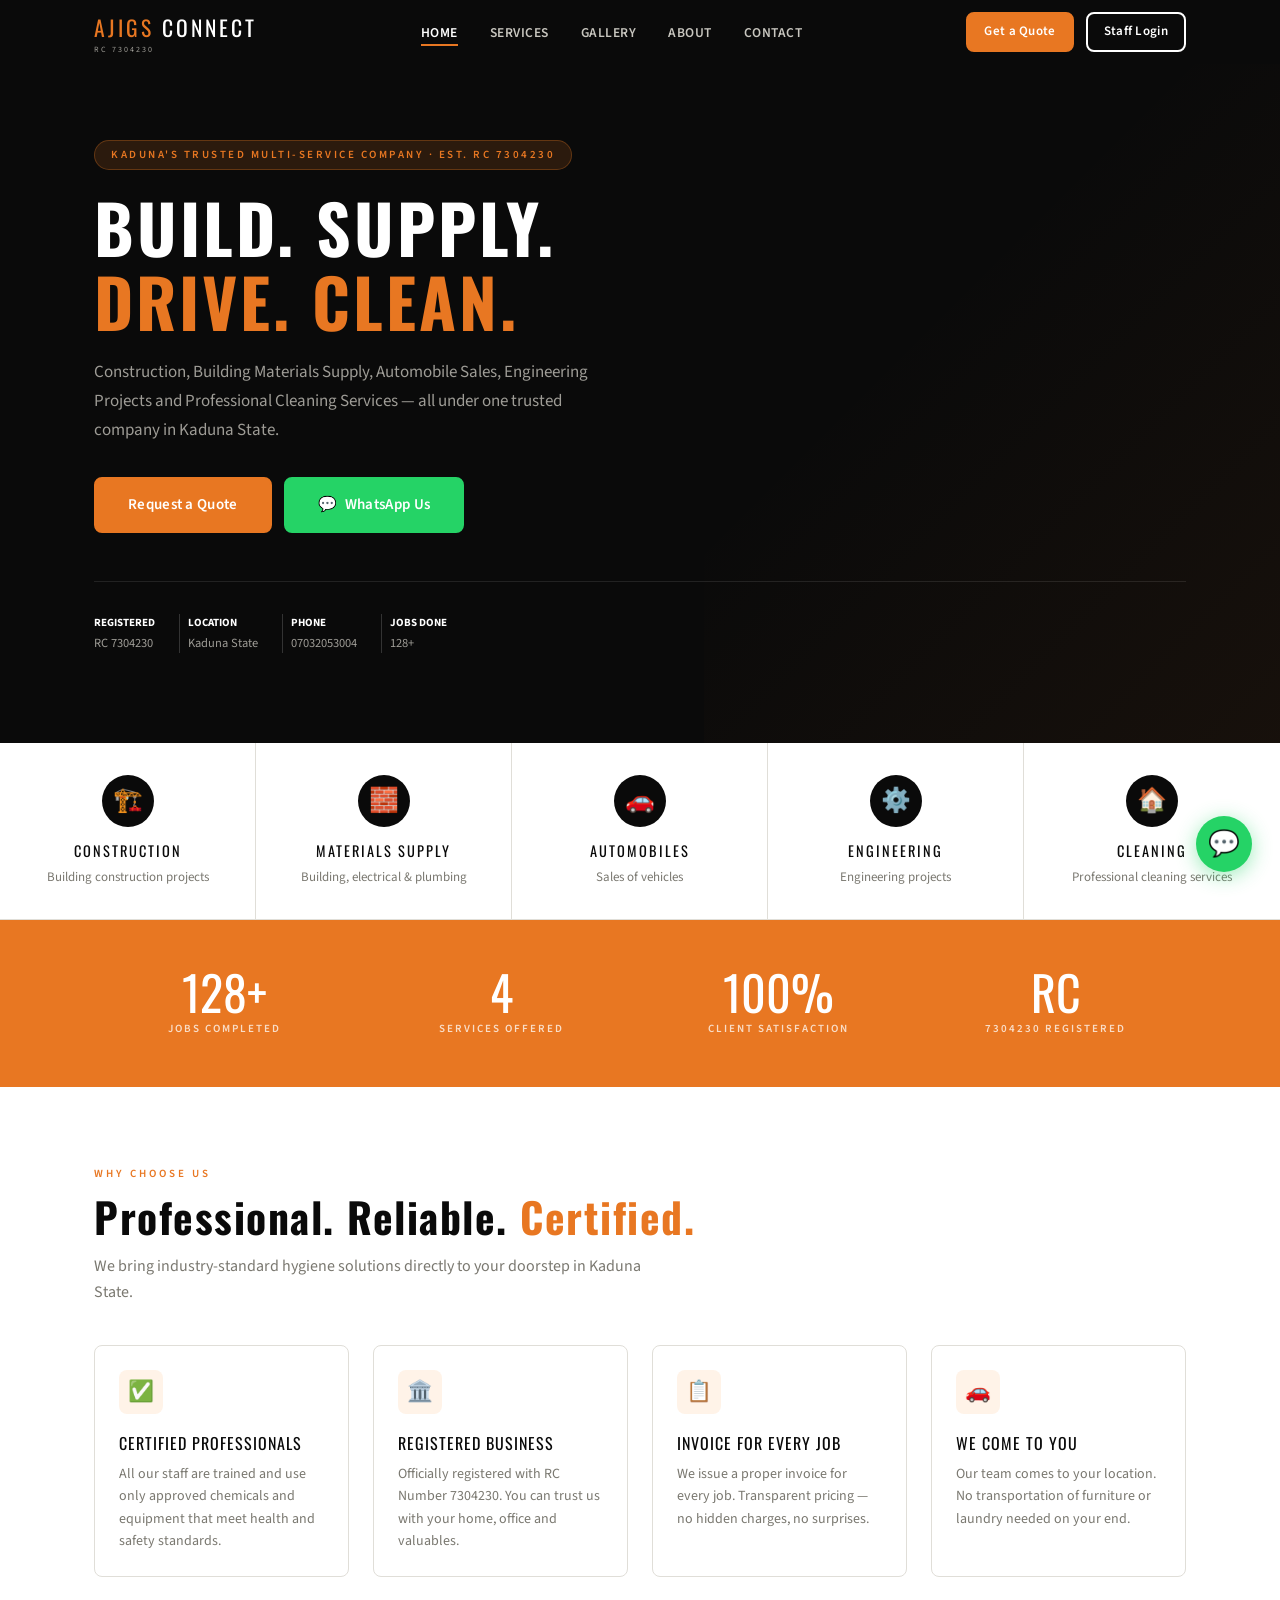
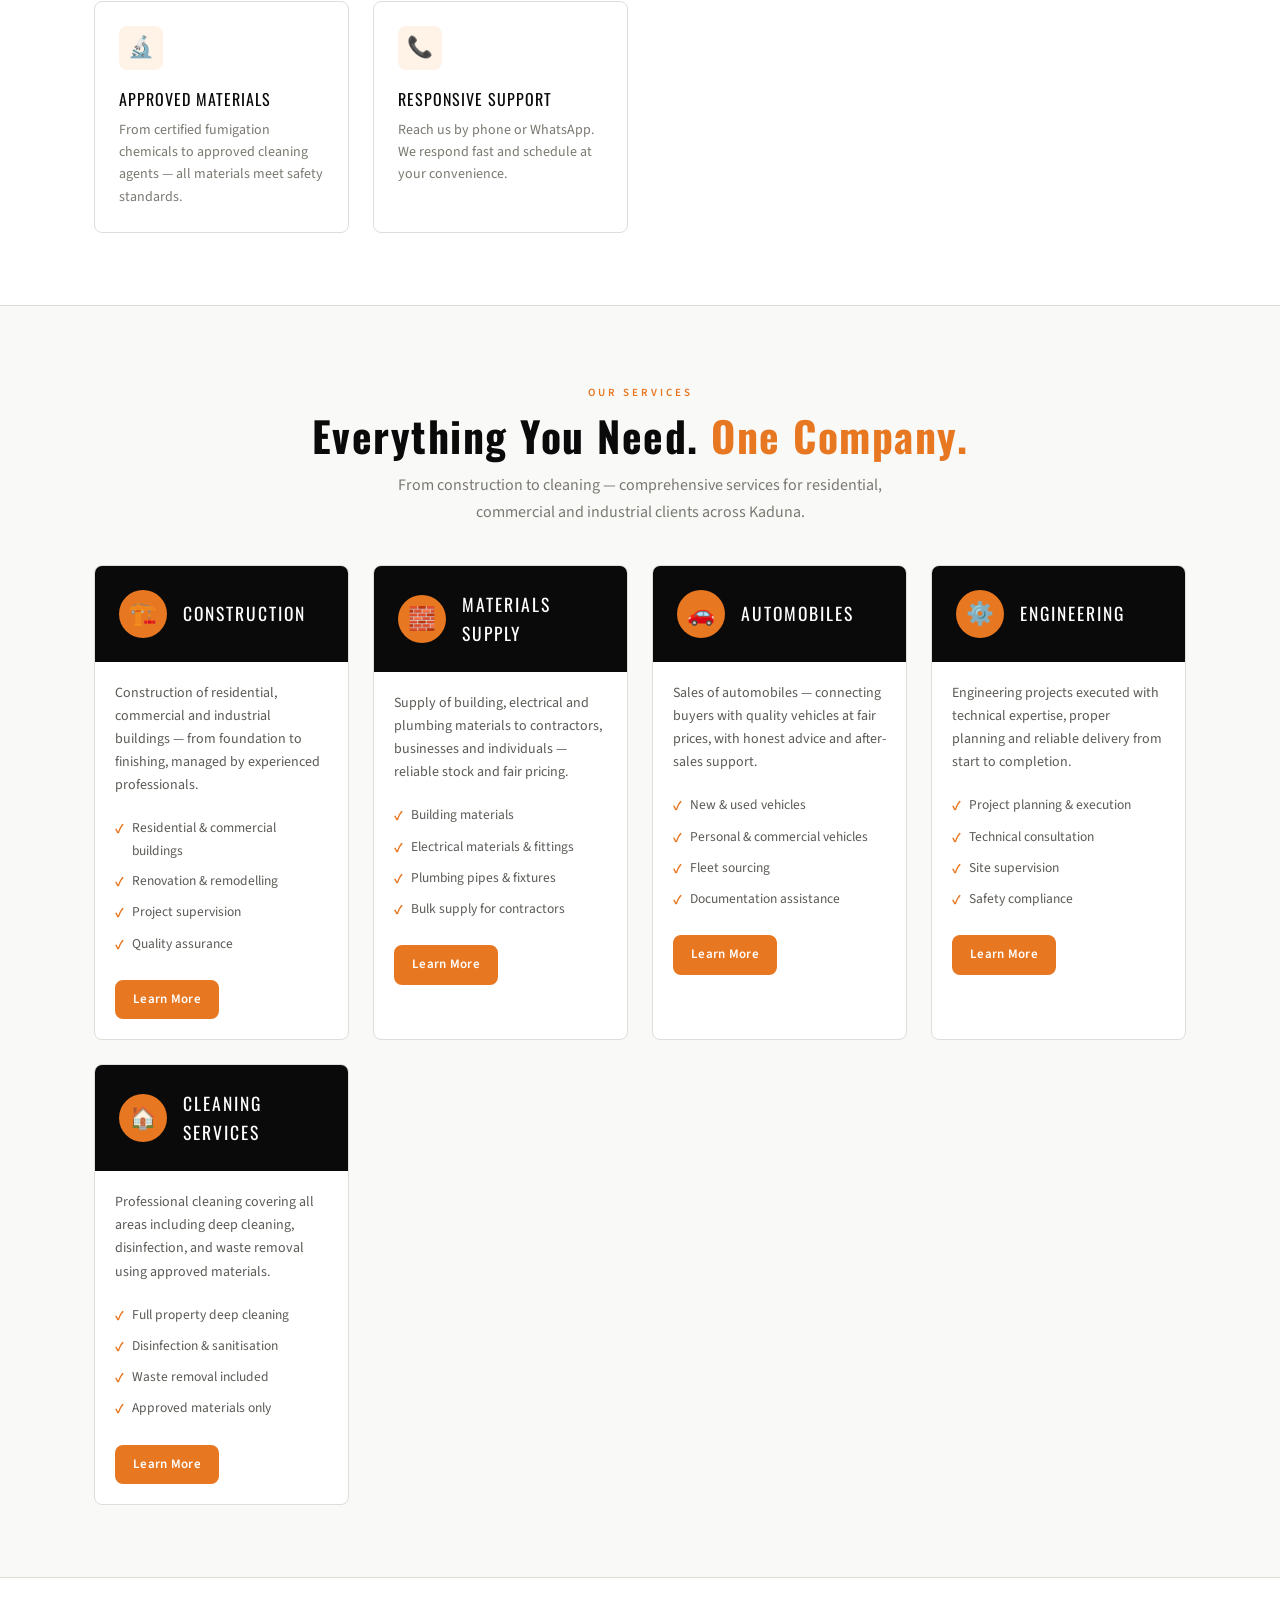
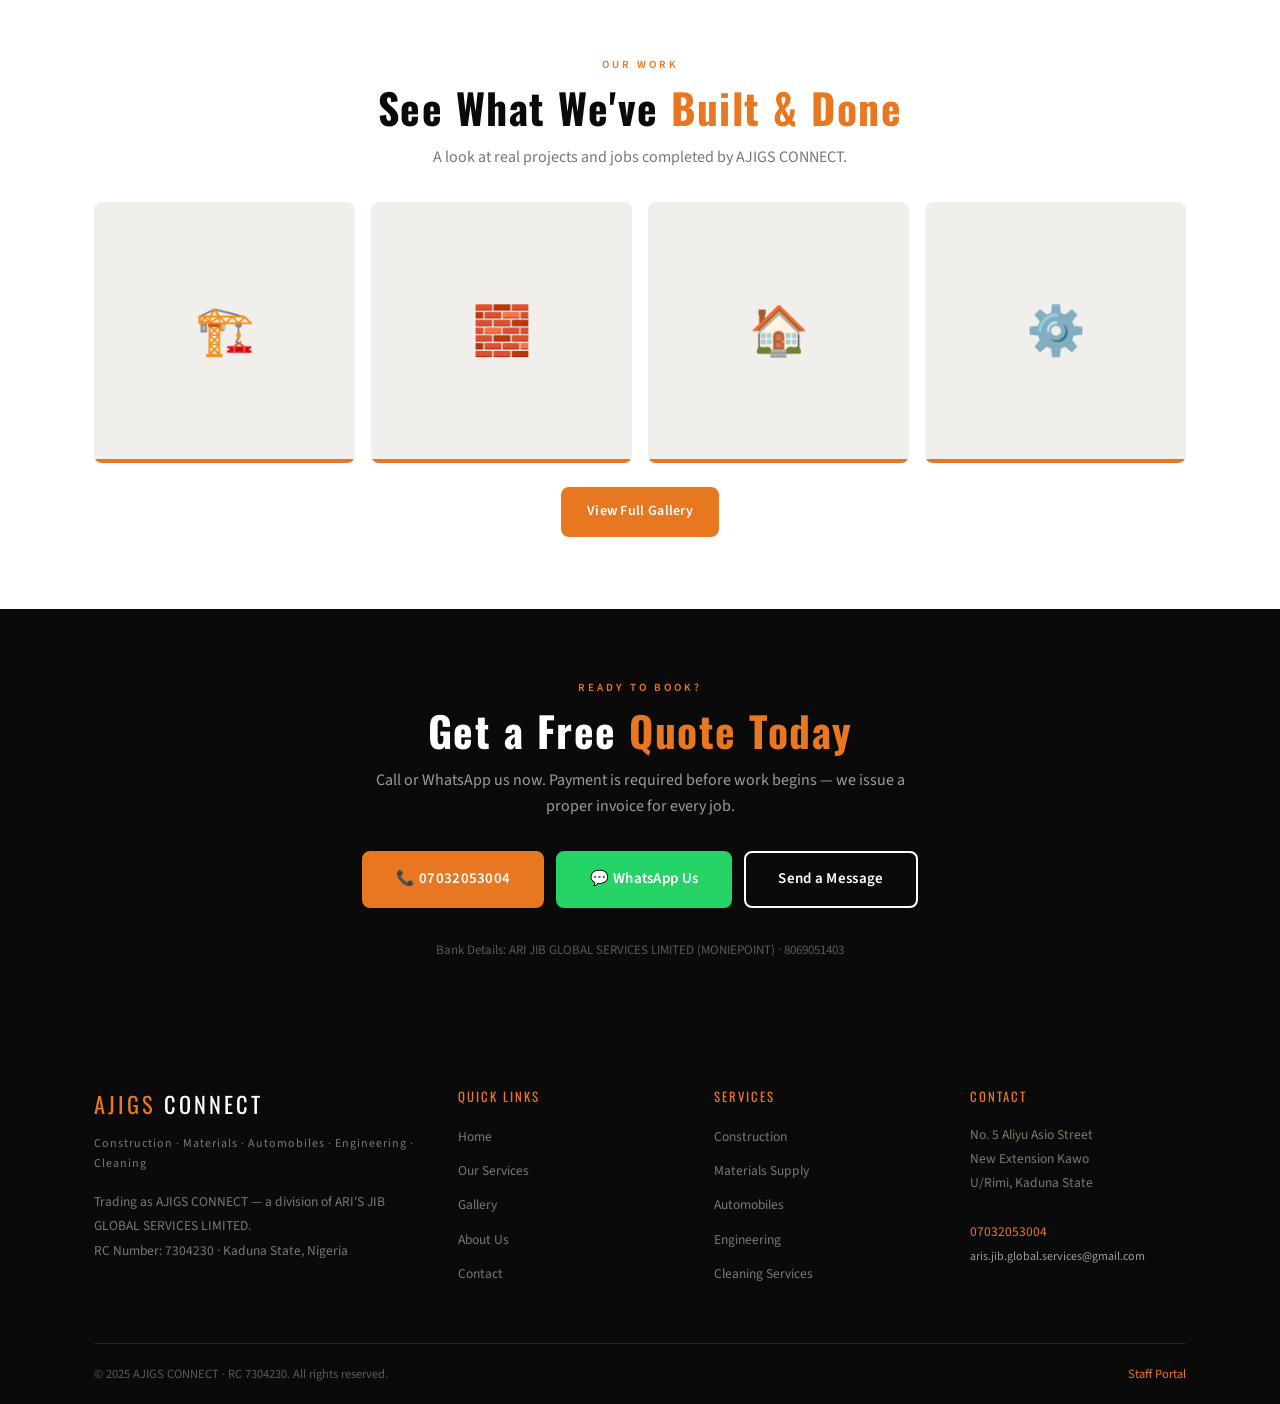
==== commit 35408143: "Update contact phone to 07032053004" ====
--- a/index.html
+++ b/index.html
@@ -4,7 +4,7 @@
   <meta charset="UTF-8" />
   <meta name="viewport" content="width=device-width, initial-scale=1.0" />
   <title>AJIGS CONNECT — Construction, Materials, Automobiles, Engineering & Cleaning | Kaduna</title>
-  <meta name="description" content="AJIGS CONNECT — Construction, Building Materials Supply, Automobile Sales, Engineering Projects and Cleaning Services in Kaduna State. RC 7304230. Call 08069051403." />
+  <meta name="description" content="AJIGS CONNECT — Construction, Building Materials Supply, Automobile Sales, Engineering Projects and Cleaning Services in Kaduna State. RC 7304230. Call 07032053004." />
   <meta name="theme-color" content="#0a0a0a" />
   <link rel="manifest" href="manifest.json" />
   <link rel="icon" type="image/png" href="assets/icon-192.png" />
@@ -49,7 +49,7 @@
     </ul>
     <div style="margin-top:1.5rem;display:flex;gap:.75rem;flex-wrap:wrap;">
       <a href="contact.html" class="btn btn-primary btn-sm">Get a Quote</a>
-      <a href="https://wa.me/2348069051403?text=Hello%20AJIGS%20CONNECT%2C%20I%20need%20a%20quote" class="btn btn-wa btn-sm" target="_blank">WhatsApp Us</a>
+      <a href="https://wa.me/2347032053004?text=Hello%20AJIGS%20CONNECT%2C%20I%20need%20a%20quote" class="btn btn-wa btn-sm" target="_blank">WhatsApp Us</a>
     </div>
   </div>
 
@@ -61,7 +61,7 @@
       <p>Construction, Building Materials Supply, Automobile Sales, Engineering Projects and Professional Cleaning Services — all under one trusted company in Kaduna State.</p>
       <div class="hero-actions">
         <a href="contact.html" class="btn btn-primary btn-lg">Request a Quote</a>
-        <a href="https://wa.me/2348069051403?text=Hello%20AJIGS%20CONNECT%2C%20I%20need%20a%20quote%20for%20your%20services" class="btn btn-wa btn-lg" target="_blank">
+        <a href="https://wa.me/2347032053004?text=Hello%20AJIGS%20CONNECT%2C%20I%20need%20a%20quote%20for%20your%20services" class="btn btn-wa btn-lg" target="_blank">
           <span>💬</span> WhatsApp Us
         </a>
       </div>
@@ -73,7 +73,7 @@
           <div><strong>LOCATION</strong>Kaduna State</div>
         </div>
         <div class="hero-badge-item">
-          <div><strong>PHONE</strong>08069051403</div>
+          <div><strong>PHONE</strong>07032053004</div>
         </div>
         <div class="hero-badge-item">
           <div><strong>JOBS DONE</strong>128+</div>
@@ -296,8 +296,8 @@
       <h2 class="section-heading" style="color:var(--white);">Get a Free <span>Quote Today</span></h2>
       <p class="section-sub centered" style="color:var(--gray-400);">Call or WhatsApp us now. Payment is required before work begins — we issue a proper invoice for every job.</p>
       <div style="display:flex;gap:12px;justify-content:center;flex-wrap:wrap;margin-top:2rem;">
-        <a href="tel:08069051403" class="btn btn-primary btn-lg">📞 08069051403</a>
-        <a href="https://wa.me/2348069051403?text=Hello%20AJIGS%20CONNECT%2C%20I%20need%20a%20quote" class="btn btn-wa btn-lg" target="_blank">💬 WhatsApp Us</a>
+        <a href="tel:07032053004" class="btn btn-primary btn-lg">📞 07032053004</a>
+        <a href="https://wa.me/2347032053004?text=Hello%20AJIGS%20CONNECT%2C%20I%20need%20a%20quote" class="btn btn-wa btn-lg" target="_blank">💬 WhatsApp Us</a>
         <a href="contact.html" class="btn btn-outline btn-lg">Send a Message</a>
       </div>
       <div style="margin-top:2rem;font-size:13px;color:var(--gray-600);">
@@ -344,7 +344,7 @@
             No. 5 Aliyu Asio Street<br>
             New Extension Kawo<br>
             U/Rimi, Kaduna State<br><br>
-            <a href="tel:08069051403" style="color:var(--orange);">08069051403</a><br>
+            <a href="tel:07032053004" style="color:var(--orange);">07032053004</a><br>
             <a href="mailto:aris.jib.global.services@gmail.com" style="color:var(--gray-400);font-size:12px;">aris.jib.global.services@gmail.com</a>
           </div>
         </div>
@@ -357,7 +357,7 @@
   </footer>
 
   <!-- WhatsApp FAB -->
-  <a href="https://wa.me/2348069051403?text=Hello%20AJIGS%20CONNECT%2C%20I%20need%20a%20quote%20for%20your%20services" class="wa-fab" target="_blank" title="Chat on WhatsApp">💬</a>
+  <a href="https://wa.me/2347032053004?text=Hello%20AJIGS%20CONNECT%2C%20I%20need%20a%20quote%20for%20your%20services" class="wa-fab" target="_blank" title="Chat on WhatsApp">💬</a>
 
   <script src="js/main.js"></script>
   <script src="js/pwa.js"></script>
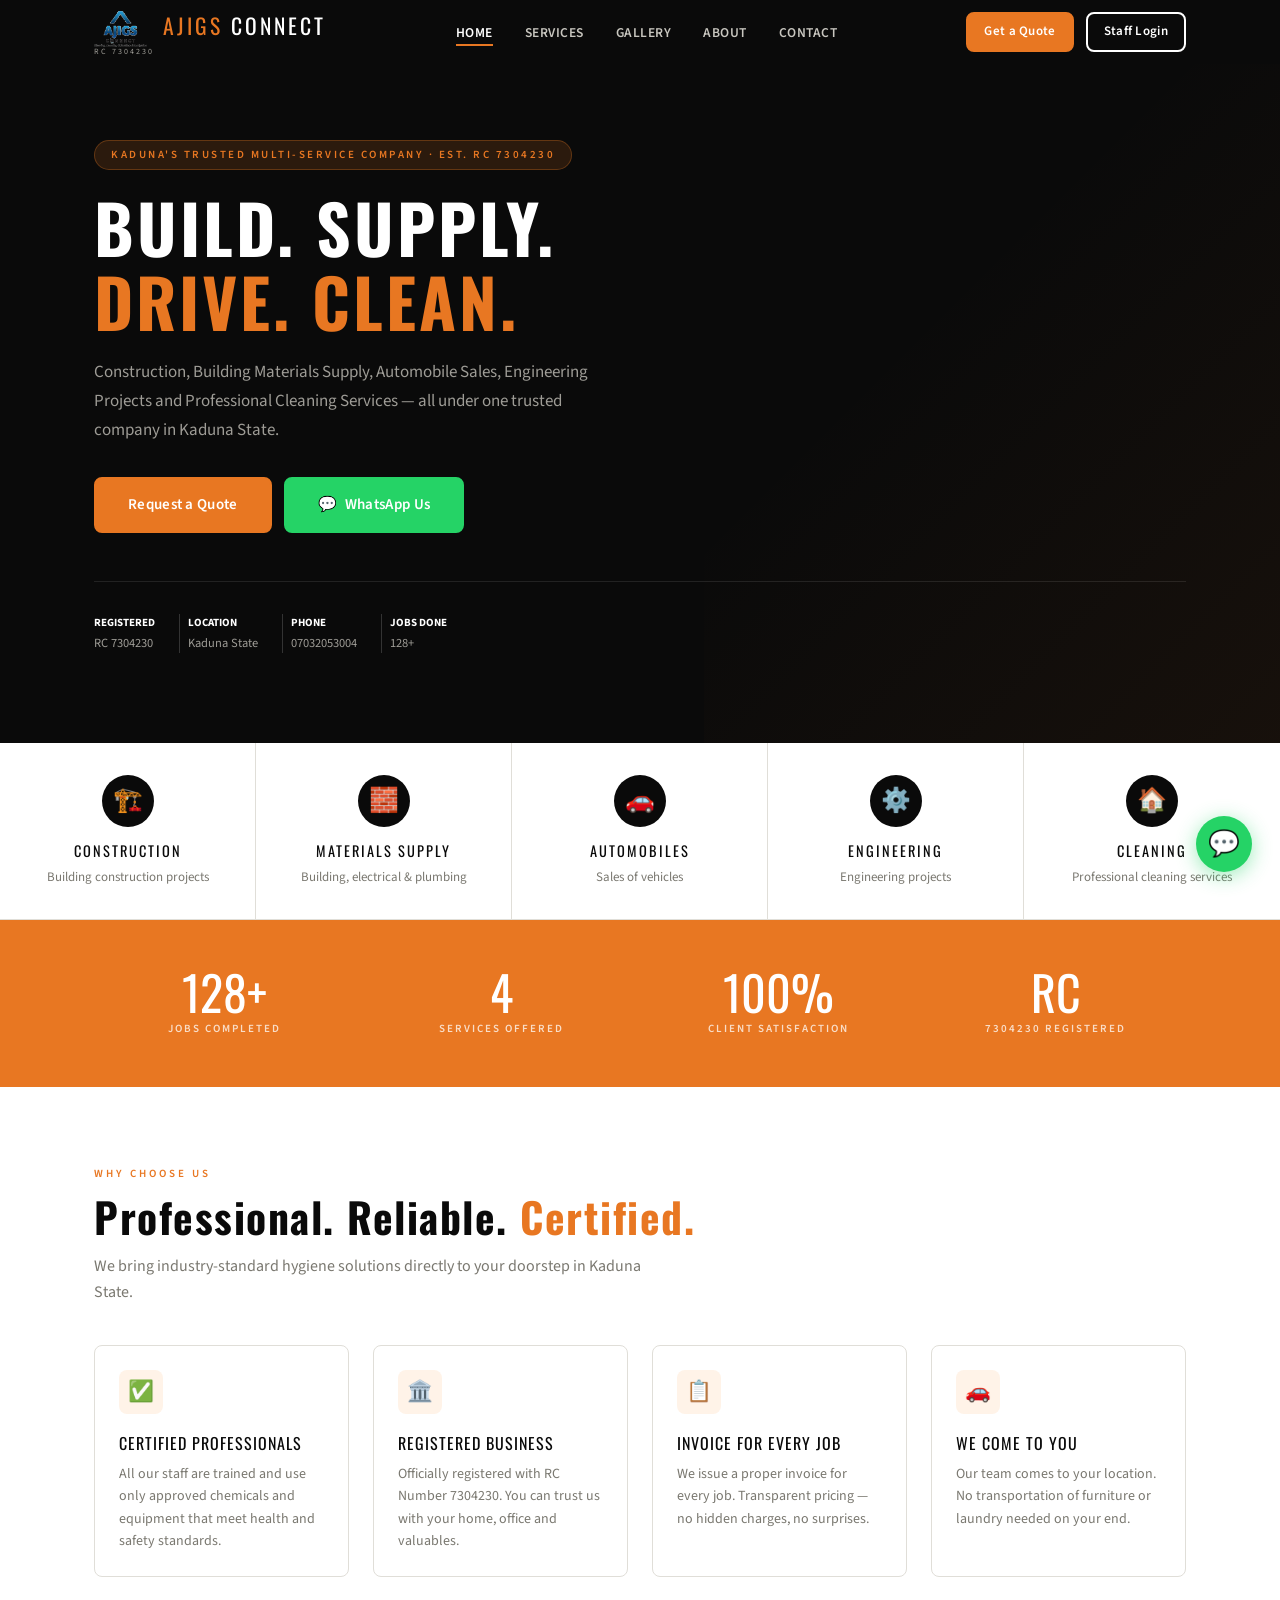
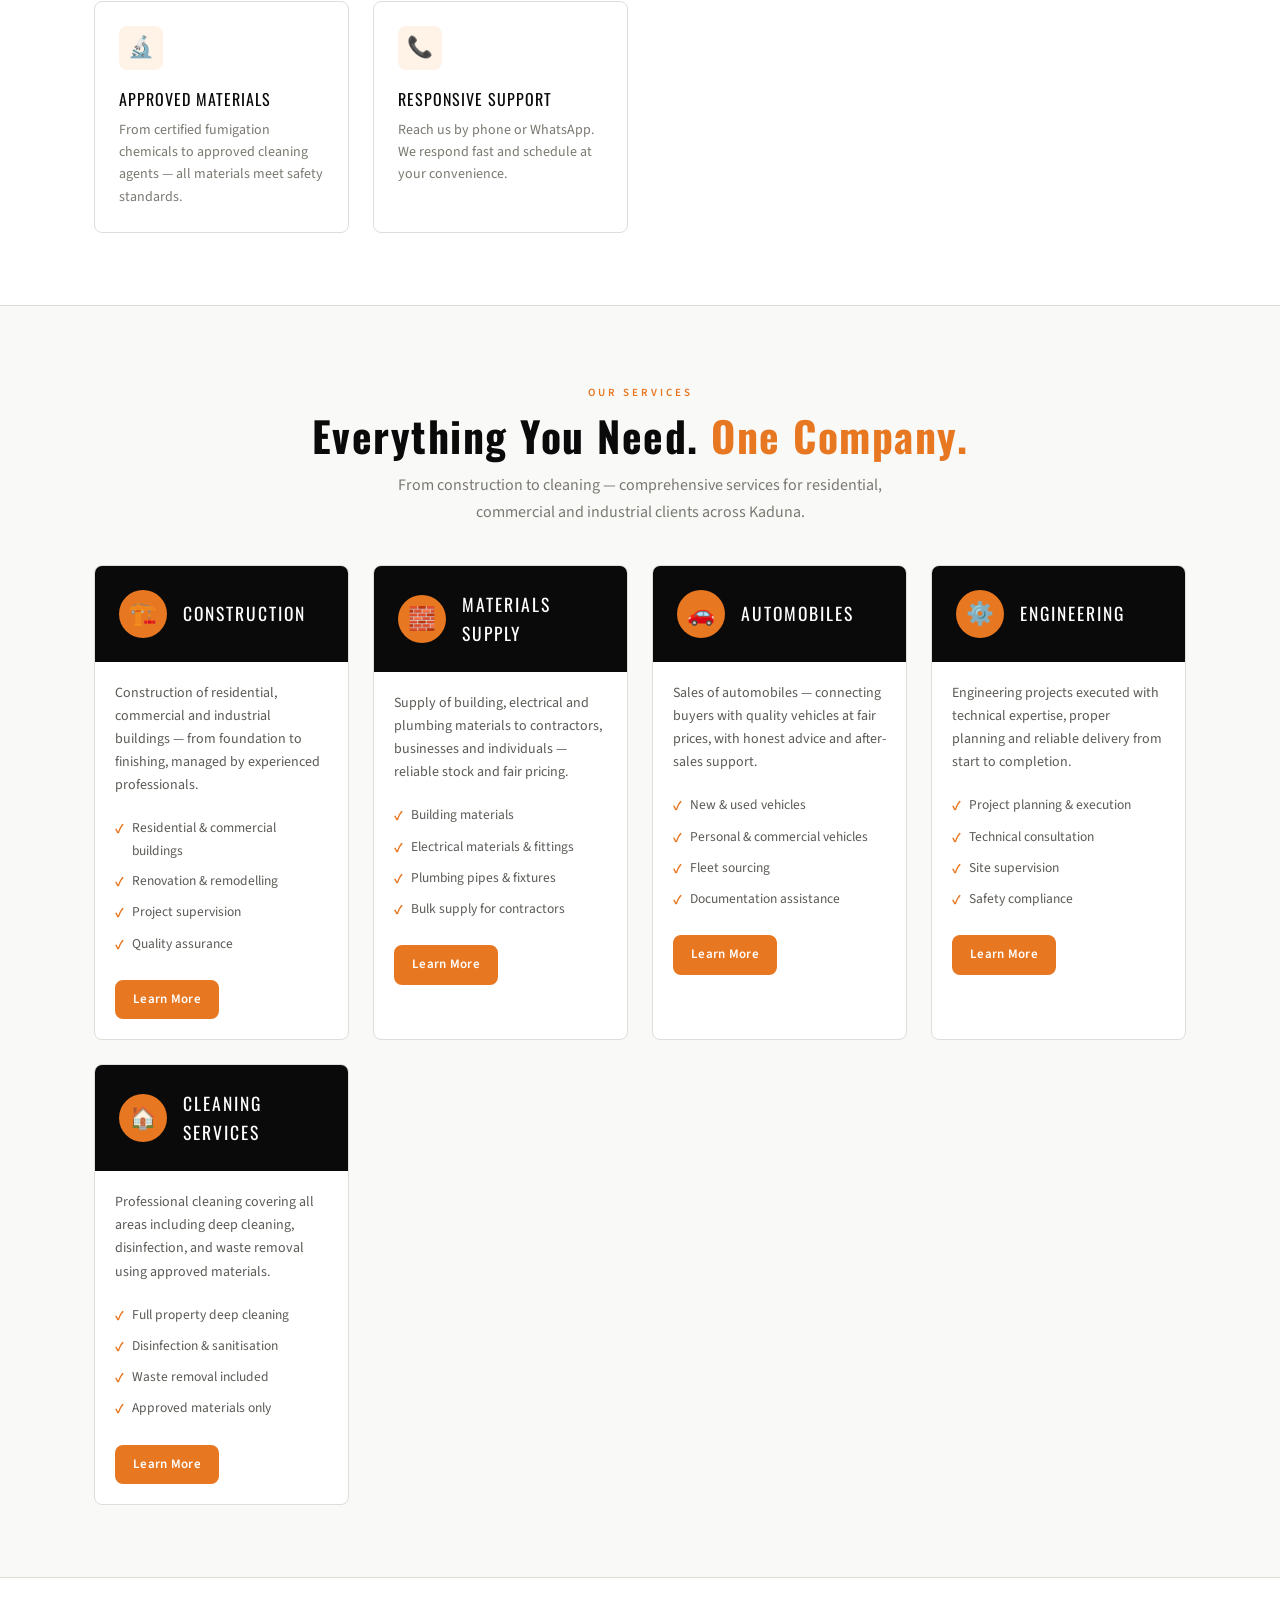
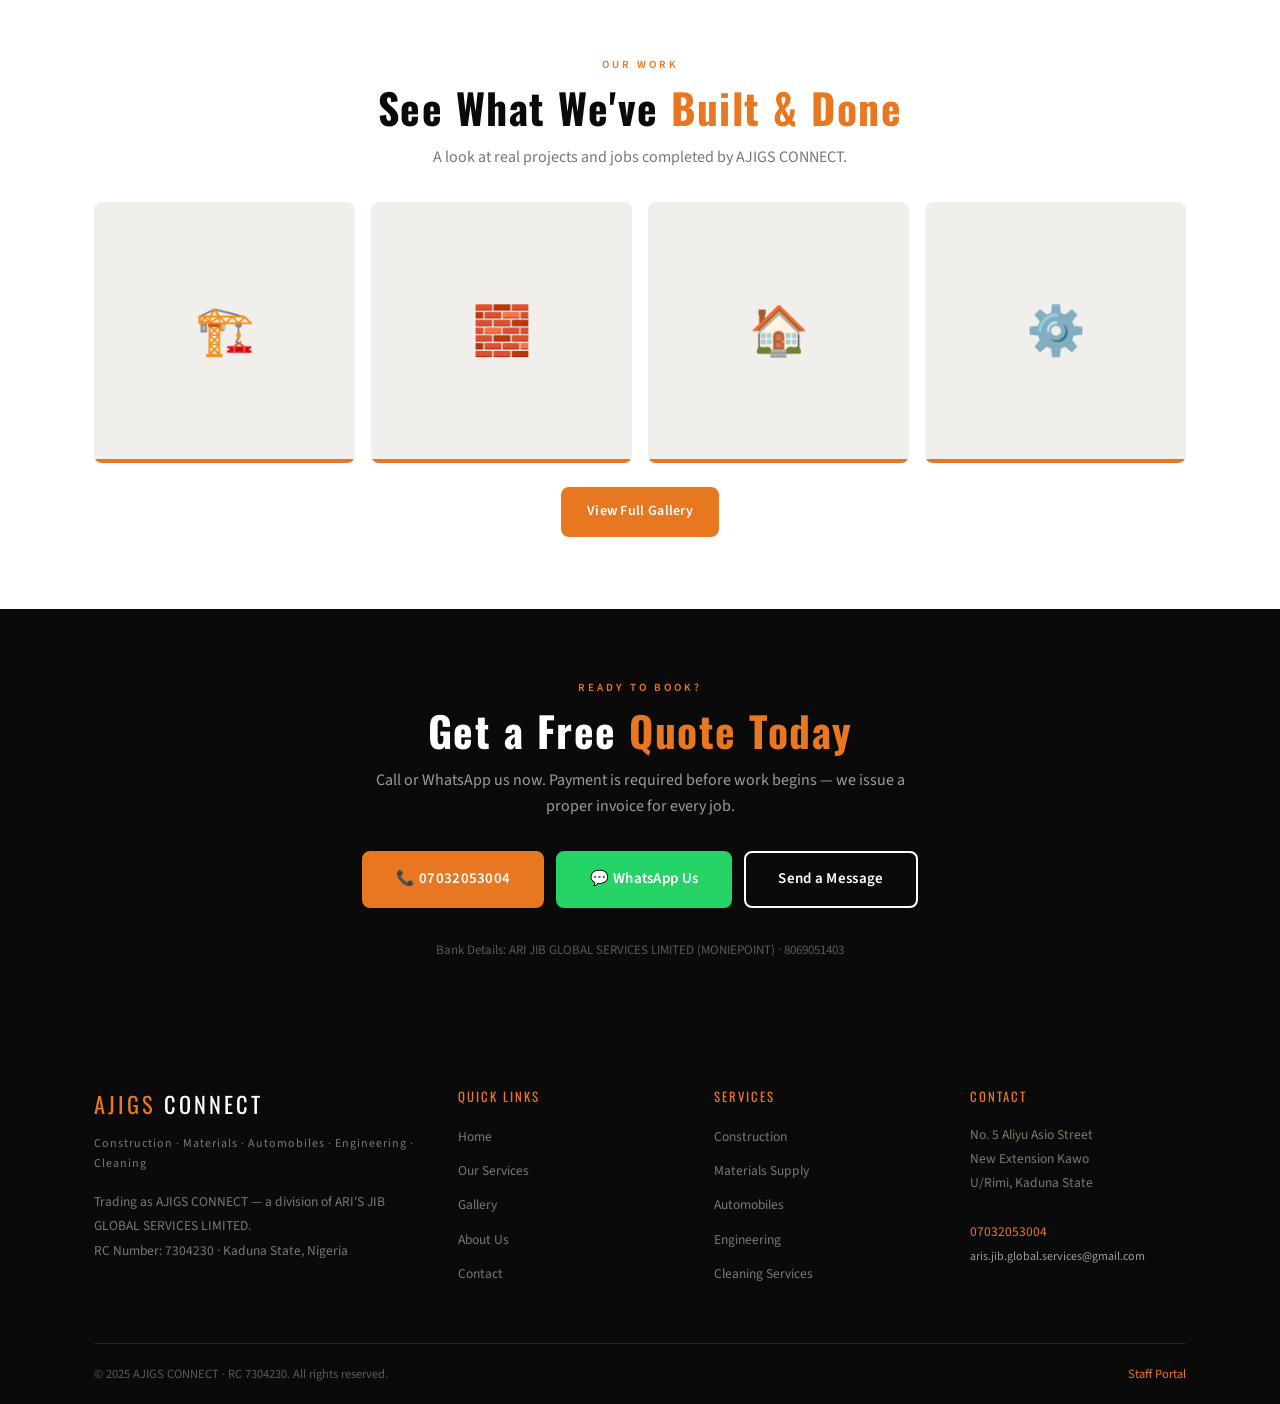
==== commit 56db9b2e: "Fix: embed logo in navbar + embed 13 gallery images" ====
--- a/index.html
+++ b/index.html
@@ -17,6 +17,7 @@
   <nav class="navbar" id="navbar">
     <div class="navbar-inner">
       <a href="index.html" class="navbar-brand">
+        <img src="[data-uri]" alt="AJIGS CONNECT" style="height:36px;width:auto;display:inline-block;vertical-align:middle;margin-right:8px;">
         <span>AJIGS</span> CONNECT
         <small>RC 7304230</small>
       </a>
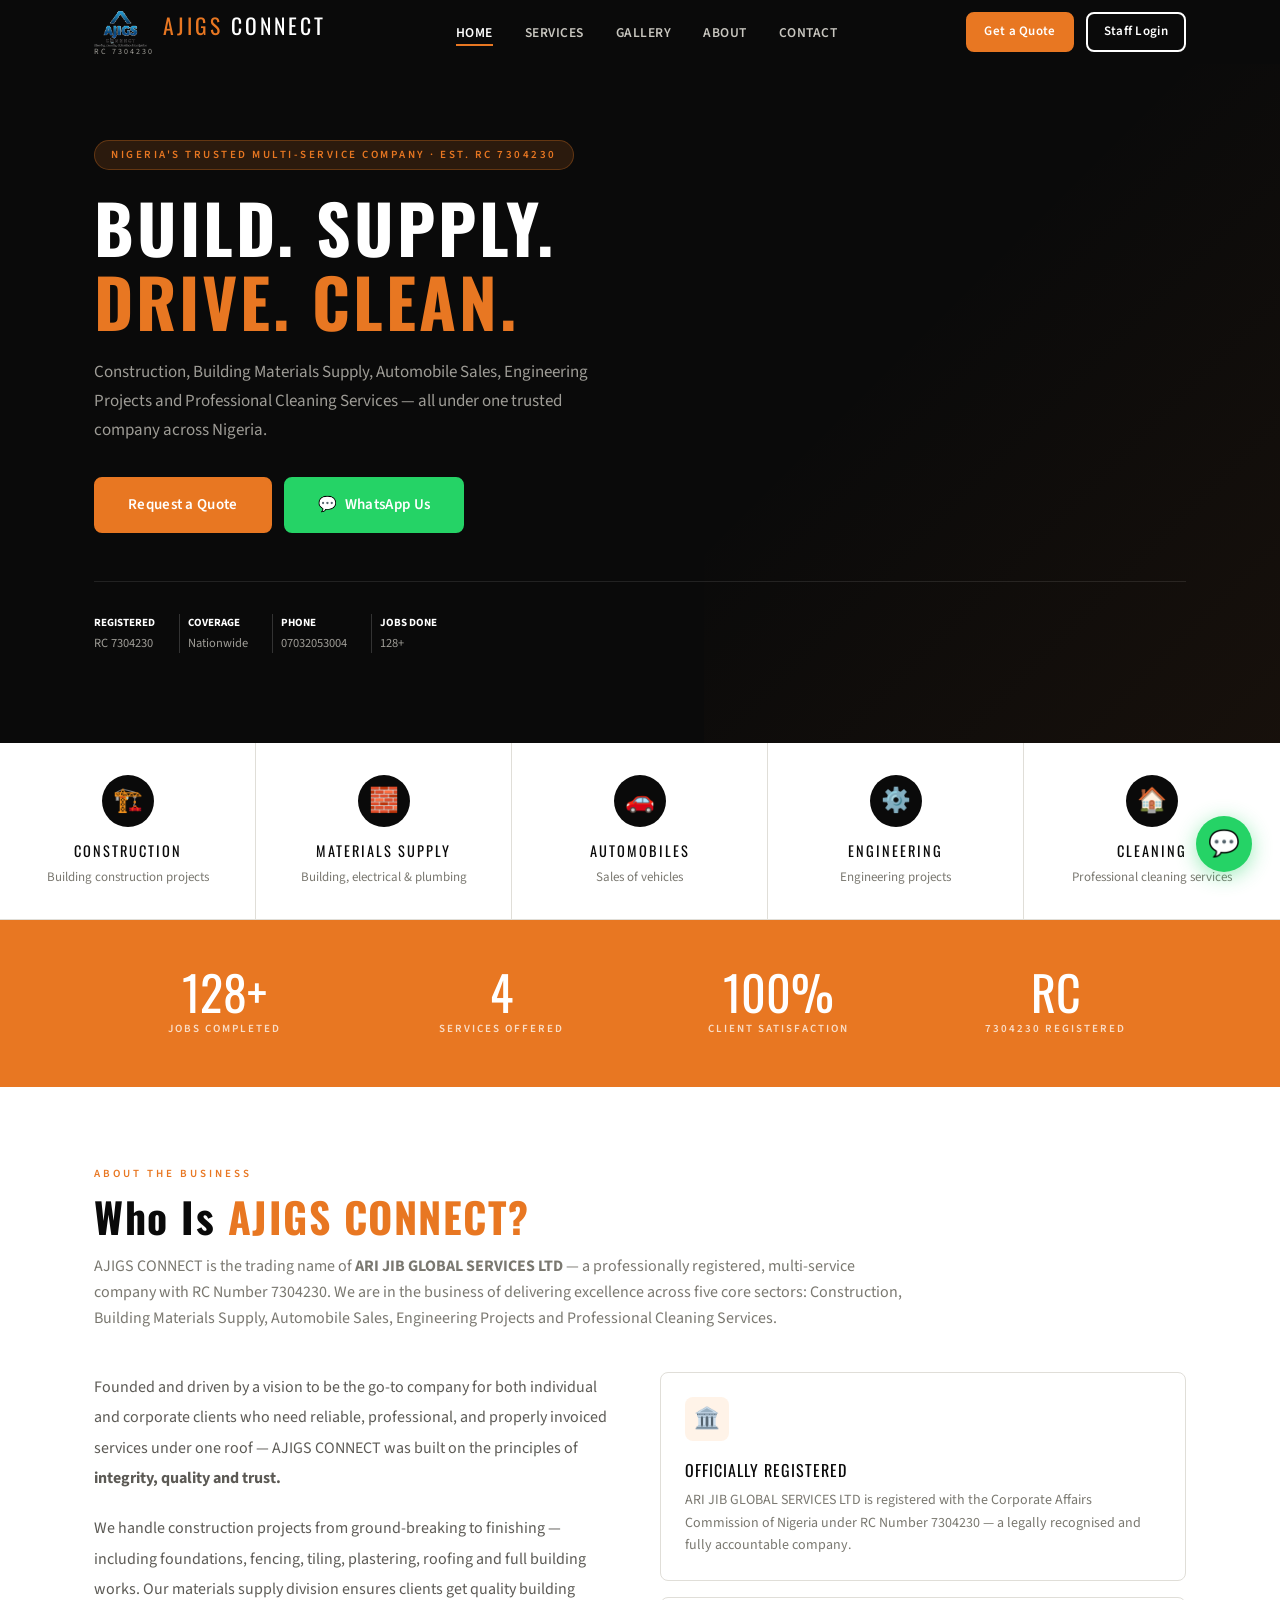
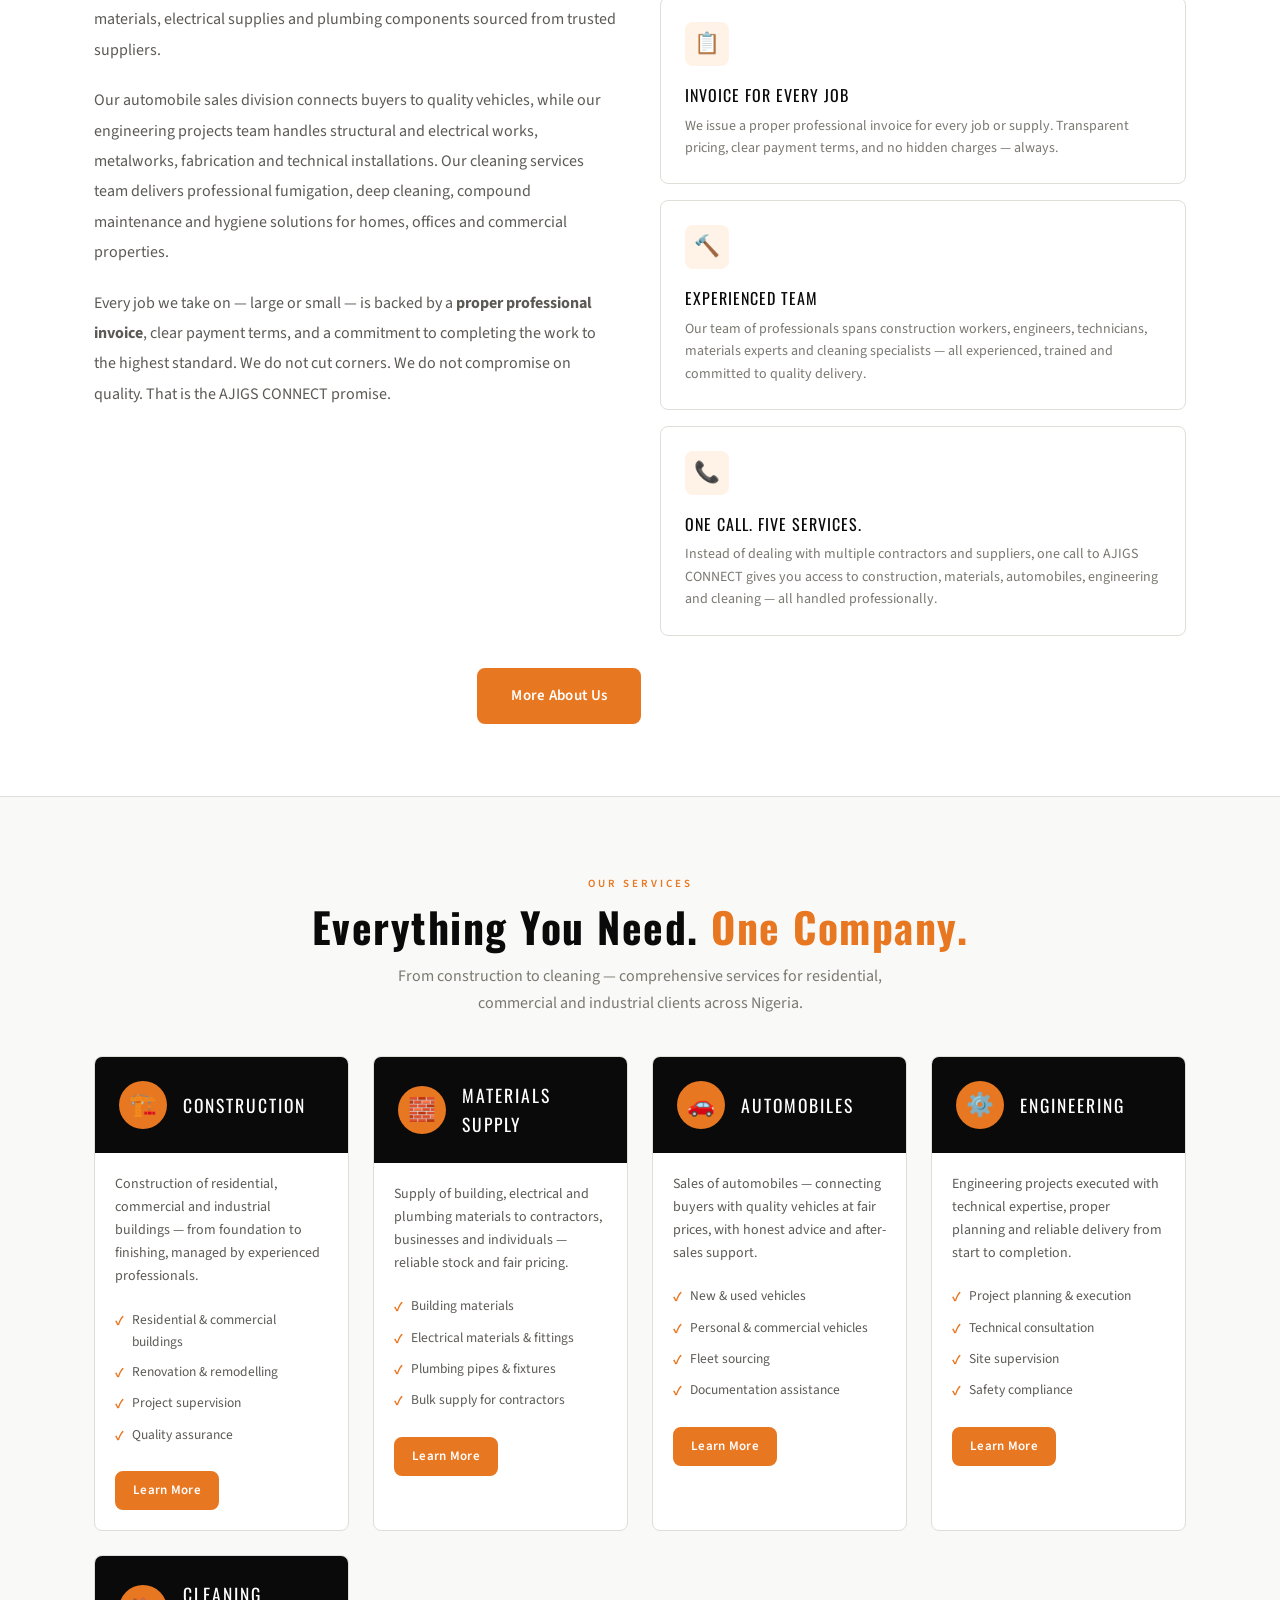
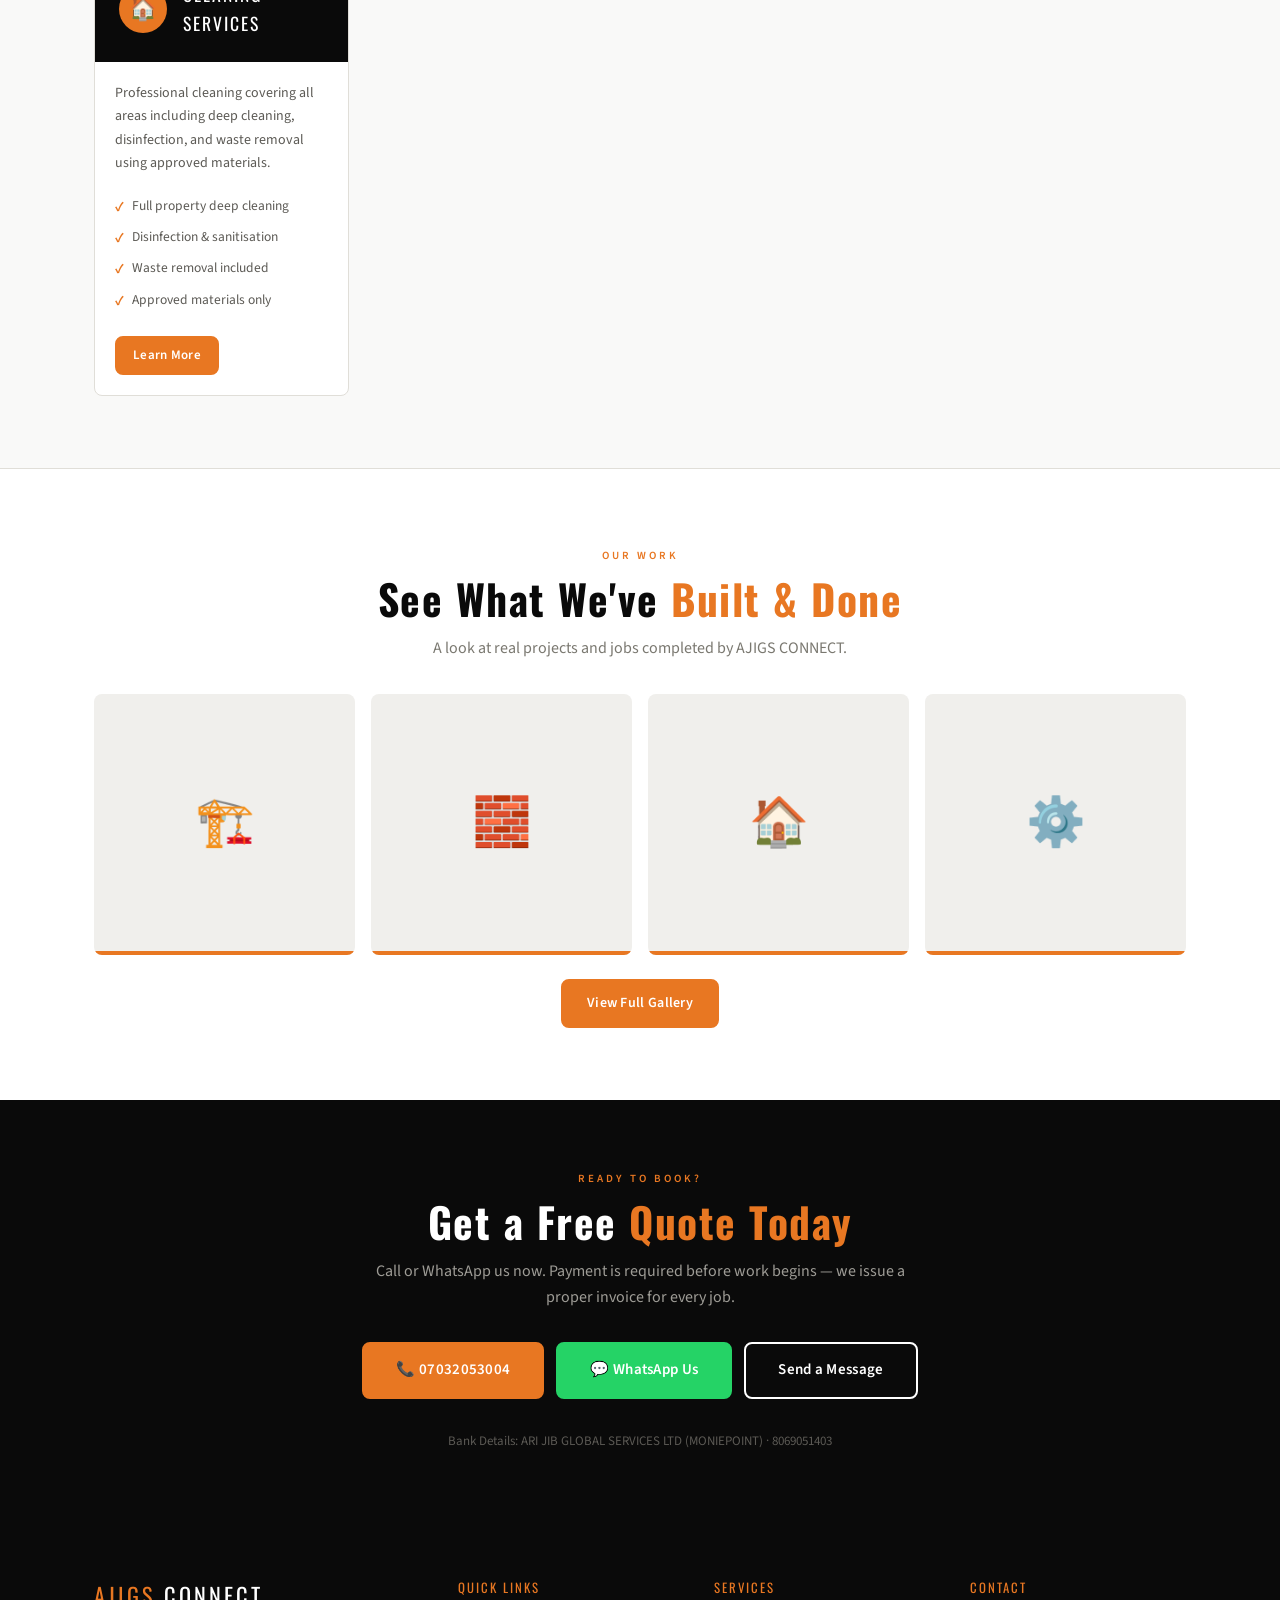
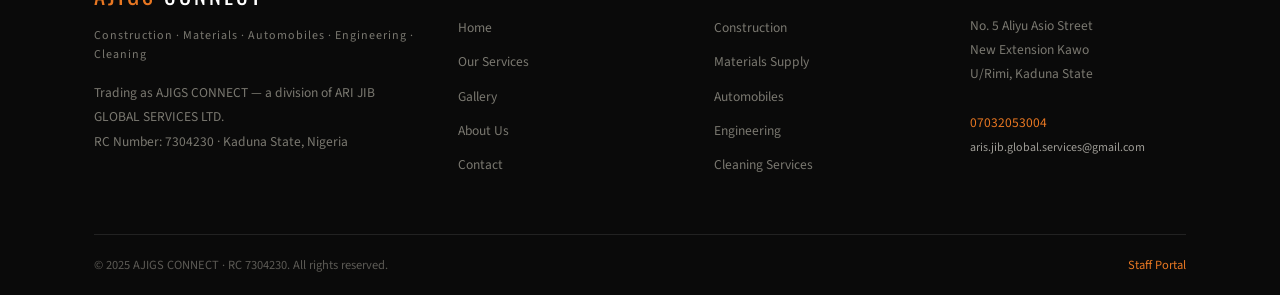
==== commit 529e6c49: "CEO corrections: invoice fonts, business description, name fix, gallery restricted" ====
--- a/index.html
+++ b/index.html
@@ -3,8 +3,8 @@
 <head>
   <meta charset="UTF-8" />
   <meta name="viewport" content="width=device-width, initial-scale=1.0" />
-  <title>AJIGS CONNECT — Construction, Materials, Automobiles, Engineering & Cleaning | Kaduna</title>
-  <meta name="description" content="AJIGS CONNECT — Construction, Building Materials Supply, Automobile Sales, Engineering Projects and Cleaning Services in Kaduna State. RC 7304230. Call 07032053004." />
+  <title>AJIGS CONNECT — Construction, Materials, Automobiles, Engineering & Cleaning | Nigeria</title>
+  <meta name="description" content="AJIGS CONNECT — Construction, Building Materials Supply, Automobile Sales, Engineering Projects and Cleaning Services across Nigeria. RC 7304230. Call 07032053004." />
   <meta name="theme-color" content="#0a0a0a" />
   <link rel="manifest" href="manifest.json" />
   <link rel="icon" type="image/png" href="assets/icon-192.png" />
@@ -57,9 +57,9 @@
   <!-- ===== HERO ===== -->
   <section class="hero">
     <div class="container">
-      <div class="hero-eyebrow">Kaduna's Trusted Multi-Service Company · Est. RC 7304230</div>
+      <div class="hero-eyebrow">Nigeria's Trusted Multi-Service Company · Est. RC 7304230</div>
       <h1>BUILD. SUPPLY.<br><span>DRIVE. CLEAN.</span></h1>
-      <p>Construction, Building Materials Supply, Automobile Sales, Engineering Projects and Professional Cleaning Services — all under one trusted company in Kaduna State.</p>
+      <p>Construction, Building Materials Supply, Automobile Sales, Engineering Projects and Professional Cleaning Services — all under one trusted company across Nigeria.</p>
       <div class="hero-actions">
         <a href="contact.html" class="btn btn-primary btn-lg">Request a Quote</a>
         <a href="https://wa.me/2347032053004?text=Hello%20AJIGS%20CONNECT%2C%20I%20need%20a%20quote%20for%20your%20services" class="btn btn-wa btn-lg" target="_blank">
@@ -71,7 +71,7 @@
           <div><strong>REGISTERED</strong>RC 7304230</div>
         </div>
         <div class="hero-badge-item">
-          <div><strong>LOCATION</strong>Kaduna State</div>
+          <div><strong>COVERAGE</strong>Nationwide</div>
         </div>
         <div class="hero-badge-item">
           <div><strong>PHONE</strong>07032053004</div>
@@ -136,43 +136,57 @@
     </div>
   </div>
 
-  <!-- ===== WHY CHOOSE US ===== -->
+  <!-- ===== ABOUT THE BUSINESS ===== -->
   <section class="section">
     <div class="container">
-      <div class="section-eyebrow">Why Choose Us</div>
-      <h2 class="section-heading">Professional. Reliable. <span>Certified.</span></h2>
-      <p class="section-sub">We bring industry-standard hygiene solutions directly to your doorstep in Kaduna State.</p>
-      <div class="why-grid">
-        <div class="why-card">
-          <div class="why-icon">✅</div>
-          <div class="why-title">CERTIFIED PROFESSIONALS</div>
-          <p class="why-desc">All our staff are trained and use only approved chemicals and equipment that meet health and safety standards.</p>
-        </div>
-        <div class="why-card">
-          <div class="why-icon">🏛️</div>
-          <div class="why-title">REGISTERED BUSINESS</div>
-          <p class="why-desc">Officially registered with RC Number 7304230. You can trust us with your home, office and valuables.</p>
-        </div>
-        <div class="why-card">
-          <div class="why-icon">📋</div>
-          <div class="why-title">INVOICE FOR EVERY JOB</div>
-          <p class="why-desc">We issue a proper invoice for every job. Transparent pricing — no hidden charges, no surprises.</p>
-        </div>
-        <div class="why-card">
-          <div class="why-icon">🚗</div>
-          <div class="why-title">WE COME TO YOU</div>
-          <p class="why-desc">Our team comes to your location. No transportation of furniture or laundry needed on your end.</p>
-        </div>
-        <div class="why-card">
-          <div class="why-icon">🔬</div>
-          <div class="why-title">APPROVED MATERIALS</div>
-          <p class="why-desc">From certified fumigation chemicals to approved cleaning agents — all materials meet safety standards.</p>
-        </div>
-        <div class="why-card">
-          <div class="why-icon">📞</div>
-          <div class="why-title">RESPONSIVE SUPPORT</div>
-          <p class="why-desc">Reach us by phone or WhatsApp. We respond fast and schedule at your convenience.</p>
-        </div>
+      <div class="section-eyebrow">About The Business</div>
+      <h2 class="section-heading">Who Is <span>AJIGS CONNECT?</span></h2>
+      <p class="section-sub" style="max-width:820px;">
+        AJIGS CONNECT is the trading name of <strong>ARI JIB GLOBAL SERVICES LTD</strong> — a professionally registered, multi-service company with RC Number 7304230. We are in the business of delivering excellence across five core sectors: Construction, Building Materials Supply, Automobile Sales, Engineering Projects and Professional Cleaning Services.
+      </p>
+
+      <div style="display:grid;grid-template-columns:1fr 1fr;gap:2.5rem;margin-top:2.5rem;align-items:start;">
+        <div>
+          <p style="color:var(--gray-600);line-height:1.9;margin-bottom:1.25rem;">
+            Founded and driven by a vision to be the go-to company for both individual and corporate clients who need reliable, professional, and properly invoiced services under one roof — AJIGS CONNECT was built on the principles of <strong>integrity, quality and trust.</strong>
+          </p>
+          <p style="color:var(--gray-600);line-height:1.9;margin-bottom:1.25rem;">
+            We handle construction projects from ground-breaking to finishing — including foundations, fencing, tiling, plastering, roofing and full building works. Our materials supply division ensures clients get quality building materials, electrical supplies and plumbing components sourced from trusted suppliers.
+          </p>
+          <p style="color:var(--gray-600);line-height:1.9;margin-bottom:1.25rem;">
+            Our automobile sales division connects buyers to quality vehicles, while our engineering projects team handles structural and electrical works, metalworks, fabrication and technical installations. Our cleaning services team delivers professional fumigation, deep cleaning, compound maintenance and hygiene solutions for homes, offices and commercial properties.
+          </p>
+          <p style="color:var(--gray-600);line-height:1.9;">
+            Every job we take on — large or small — is backed by a <strong>proper professional invoice</strong>, clear payment terms, and a commitment to completing the work to the highest standard. We do not cut corners. We do not compromise on quality. That is the AJIGS CONNECT promise.
+          </p>
+        </div>
+        <div style="display:flex;flex-direction:column;gap:1rem;">
+          <div class="why-card">
+            <div class="why-icon">🏛️</div>
+            <div class="why-title">OFFICIALLY REGISTERED</div>
+            <p class="why-desc">ARI JIB GLOBAL SERVICES LTD is registered with the Corporate Affairs Commission of Nigeria under RC Number 7304230 — a legally recognised and fully accountable company.</p>
+          </div>
+          <div class="why-card">
+            <div class="why-icon">📋</div>
+            <div class="why-title">INVOICE FOR EVERY JOB</div>
+            <p class="why-desc">We issue a proper professional invoice for every job or supply. Transparent pricing, clear payment terms, and no hidden charges — always.</p>
+          </div>
+          <div class="why-card">
+            <div class="why-icon">🔨</div>
+            <div class="why-title">EXPERIENCED TEAM</div>
+            <p class="why-desc">Our team of professionals spans construction workers, engineers, technicians, materials experts and cleaning specialists — all experienced, trained and committed to quality delivery.</p>
+          </div>
+          <div class="why-card">
+            <div class="why-icon">📞</div>
+            <div class="why-title">ONE CALL. FIVE SERVICES.</div>
+            <p class="why-desc">Instead of dealing with multiple contractors and suppliers, one call to AJIGS CONNECT gives you access to construction, materials, automobiles, engineering and cleaning — all handled professionally.</p>
+          </div>
+        </div>
+      </div>
+
+      <div style="margin-top:2rem;text-align:center;">
+        <a href="about.html" class="btn btn-primary btn-lg">More About Us</a>
+        <a href="contact.html" class="btn btn-outline btn-lg" style="margin-left:12px;">Get a Quote</a>
       </div>
     </div>
   </section>
@@ -183,7 +197,7 @@
       <div class="text-center">
         <div class="section-eyebrow">Our Services</div>
         <h2 class="section-heading">Everything You Need. <span>One Company.</span></h2>
-        <p class="section-sub centered">From construction to cleaning — comprehensive services for residential, commercial and industrial clients across Kaduna.</p>
+        <p class="section-sub centered">From construction to cleaning — comprehensive services for residential, commercial and industrial clients across Nigeria.</p>
       </div>
       <div class="services-detail-grid" style="grid-template-columns:repeat(auto-fit,minmax(220px,1fr));">
         <div class="service-card">
@@ -302,7 +316,7 @@
         <a href="contact.html" class="btn btn-outline btn-lg">Send a Message</a>
       </div>
       <div style="margin-top:2rem;font-size:13px;color:var(--gray-600);">
-        Bank Details: ARI JIB GLOBAL SERVICES LIMITED (MONIEPOINT) · 8069051403
+        Bank Details: ARI JIB GLOBAL SERVICES LTD (MONIEPOINT) · 8069051403
       </div>
     </div>
   </section>
@@ -315,7 +329,7 @@
           <div class="footer-brand"><span>AJIGS</span> CONNECT</div>
           <div class="footer-tagline">Construction · Materials · Automobiles · Engineering · Cleaning</div>
           <div class="footer-body">
-            Trading as AJIGS CONNECT — a division of ARI'S JIB GLOBAL SERVICES LIMITED.<br>
+            Trading as AJIGS CONNECT — a division of ARI JIB GLOBAL SERVICES LTD.<br>
             RC Number: 7304230 · Kaduna State, Nigeria
           </div>
         </div>
